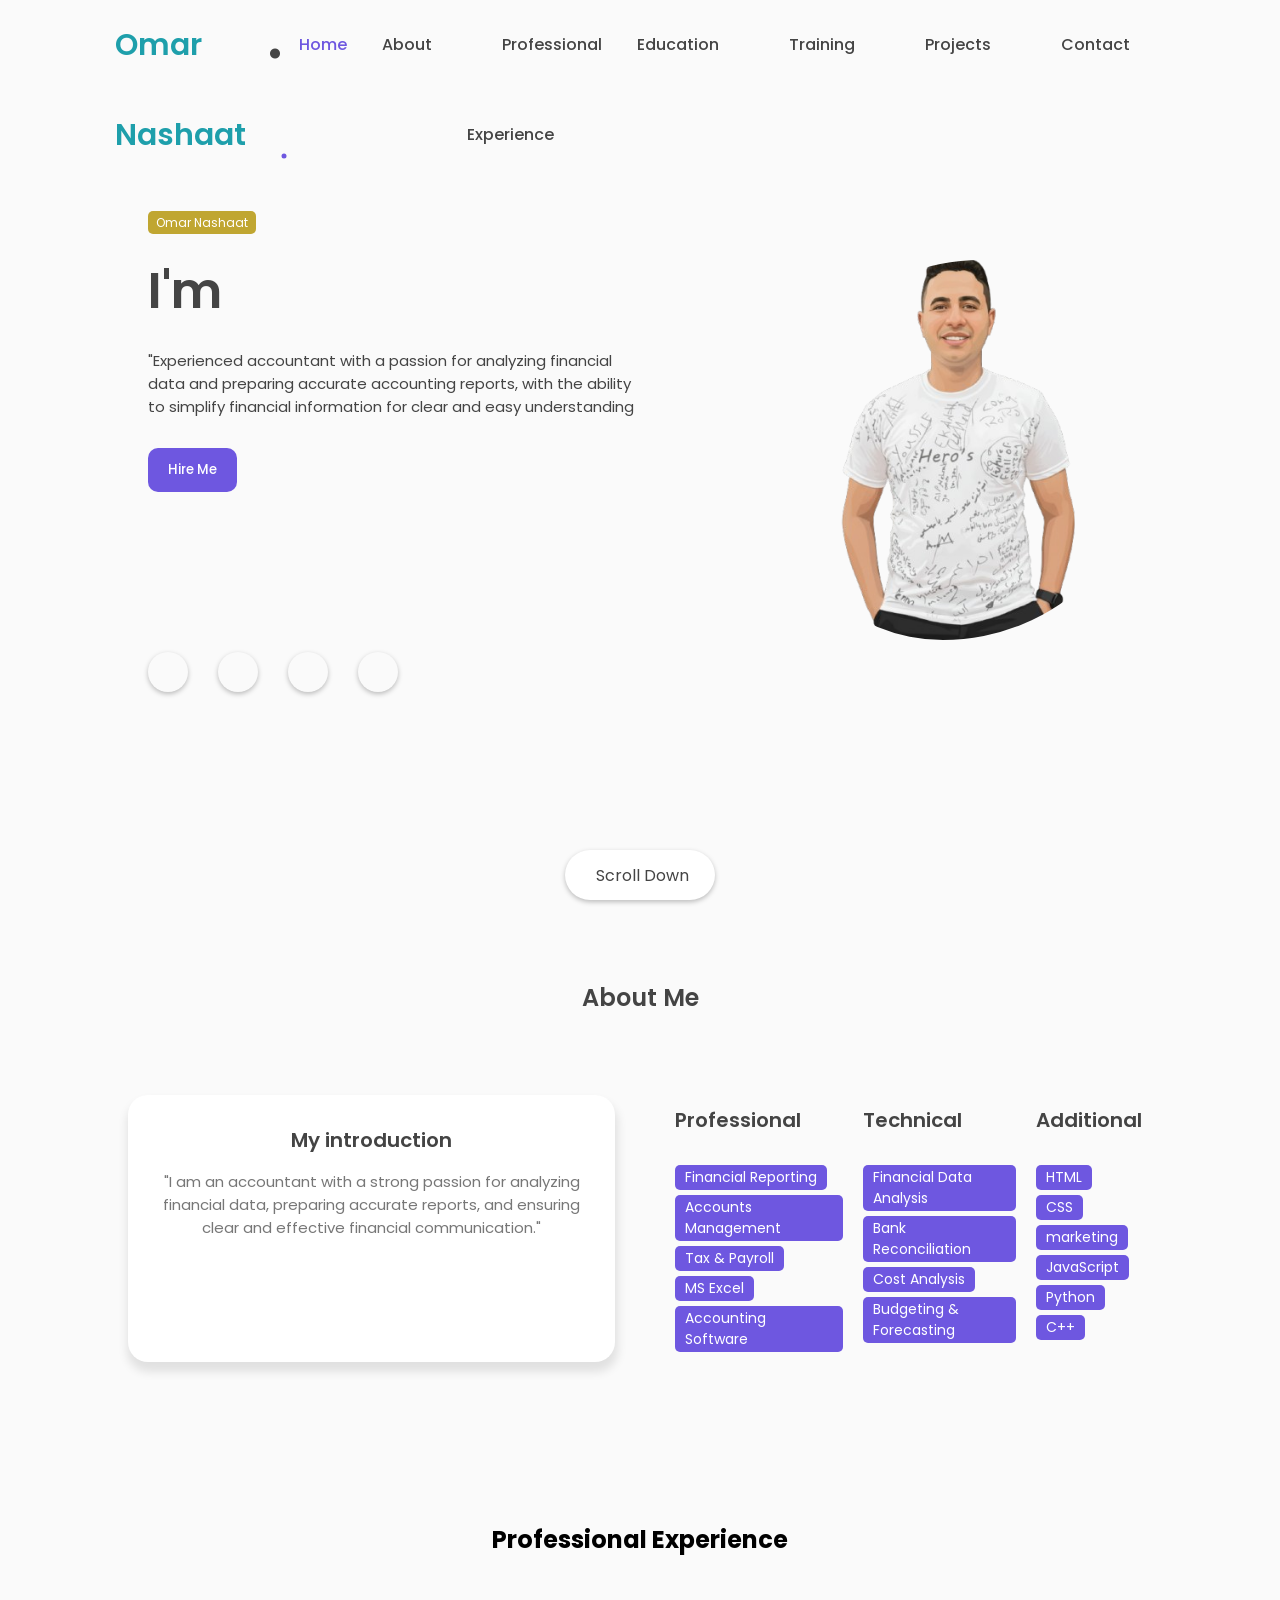
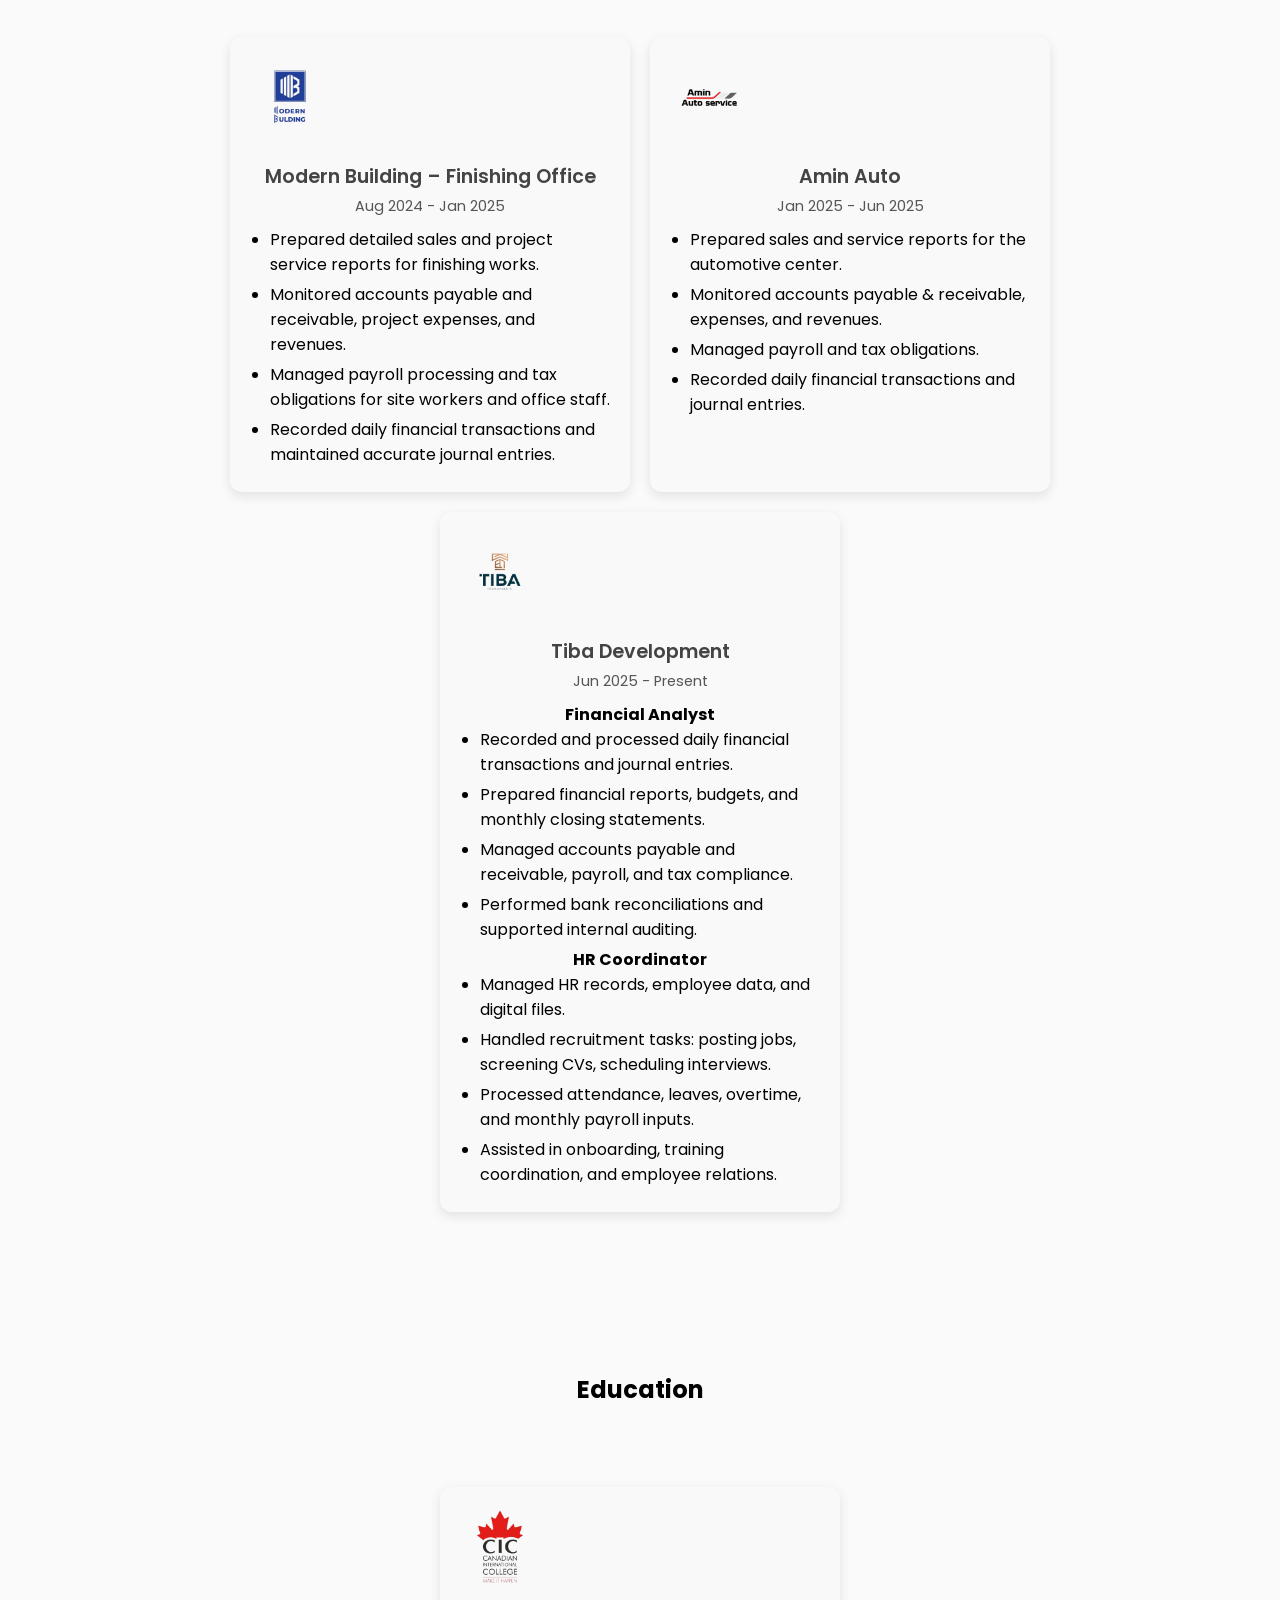
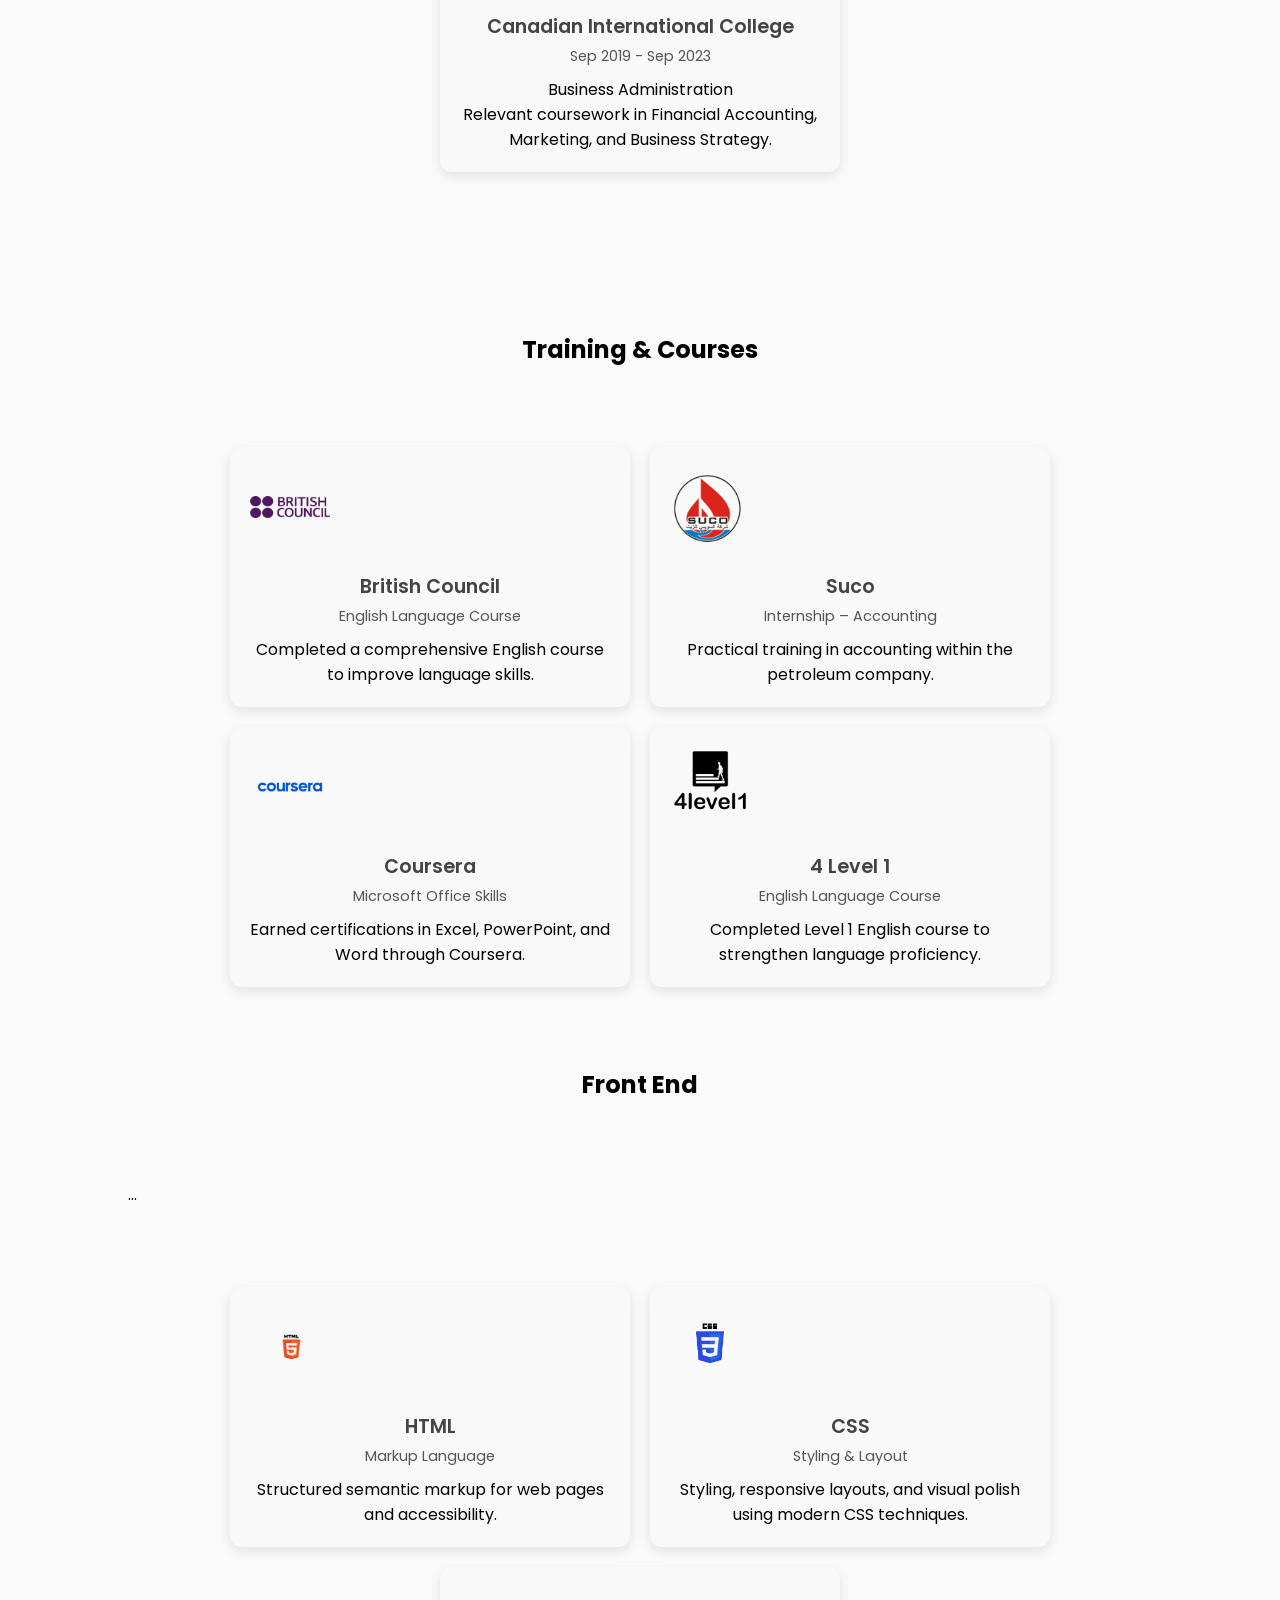
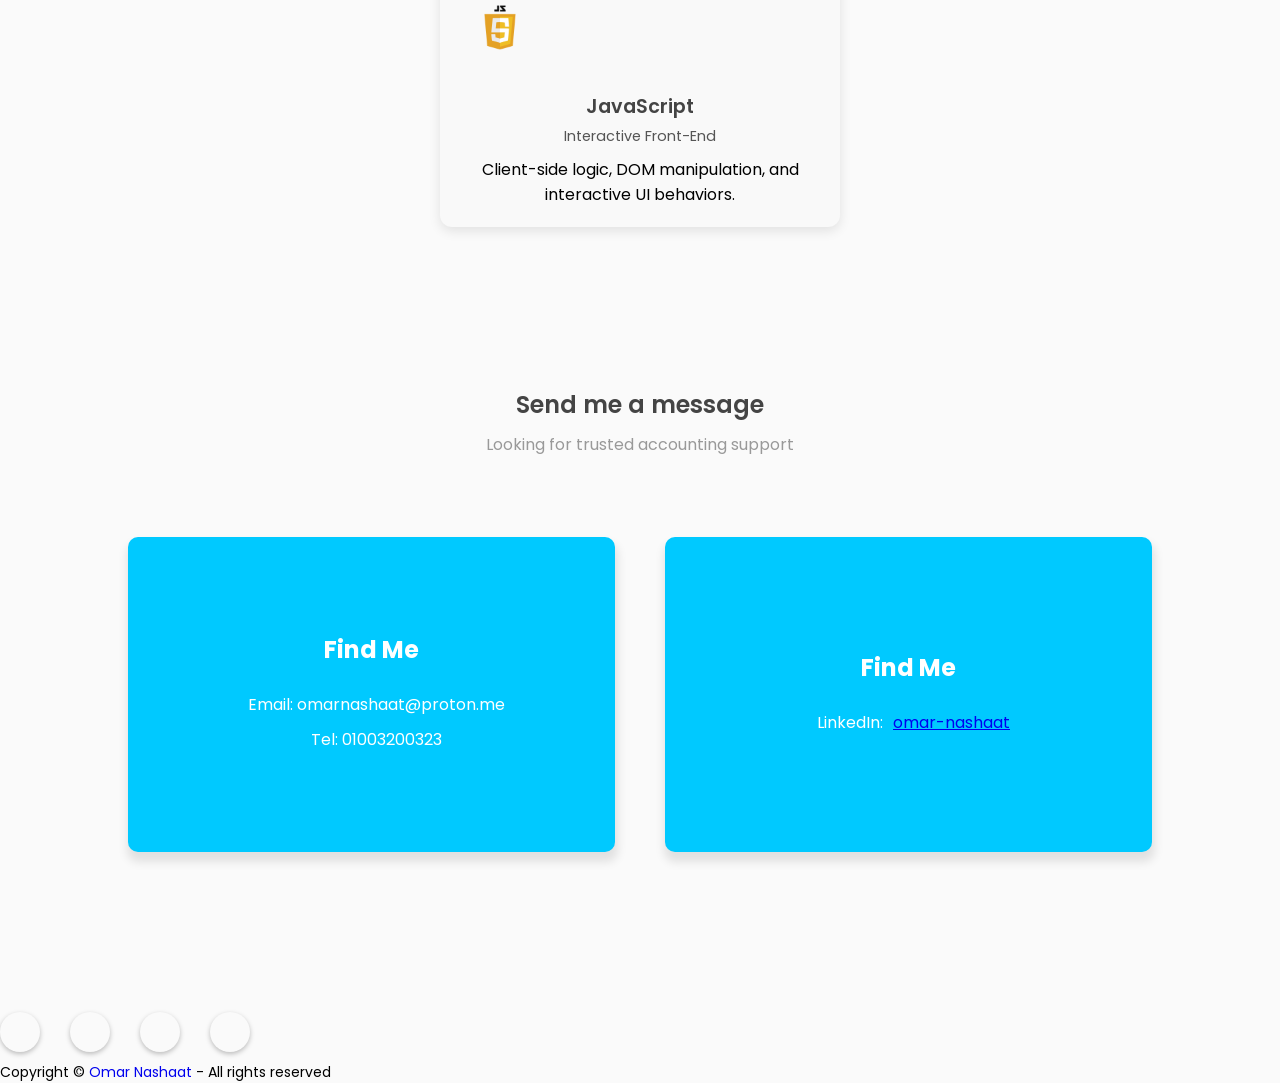
==== index.html @ 72d5698a "Update index.html" ====
<!DOCTYPE html>
<html lang="en">
<head>
    <meta charset="UTF-8">
    <meta name="viewport" content="width=device-width, initial-scale=1.0">

    <!-- --------- UNICONS ---------- -->
    <link rel="stylesheet" href="https://unicons.iconscout.com/release/v4.0.8/css/line.css">

    <!-- --------- CSS ---------- -->
    <link rel="stylesheet" href="assets/css/style.css">

    <!-- --------- FAVICON ---------- -->
    <link rel="shortcut icon" href="assets/images/logo.png"image/x-icon">

    <title>Portfolio | Omar Nashaat</title>
</head>
<body>
   <div class="container">
    <!-- --------------- HEADER --------------- -->
      <nav id="header">
        <div class="nav-logo">
            <p class="nav-name">Omar Nashaat</p>
            <span>.</span>
        </div>
        <div class="nav-menu" id="myNavMenu">
            <ul class="nav_menu_list">
                <li class="nav_list">
                    <a href="#home" class="nav-link active-link">Home</a>
                    <div class="circle"></div>
                </li>
                <li class="nav_list">
                    <a href="#about" class="nav-link">About</a>
                    <div class="circle"></div>
                </li>
              
                </li>
                <li class="nav_list">
    <a href="#experience" class="nav-link">Professional Experience</a>
    <div class="circle"></div>
</li>

                <li class="nav_list">
    <a href="#education" class="nav-link">Education</a>
    <div class="circle"></div>

    <li class="nav_list">
    <a href="#training" class="nav-link">Training</a>
    <div class="circle"></div>
</li>

</li>
  <li class="nav_list">
                   <a href="#projects" class="nav-link">Projects</a>

                </li>
               
 <li class="nav_list">
                    <a href="#contact" class="nav-link">Contact</a>
                    <div class="circle"></div>
            </ul>
        </div>
        <div class="nav-menu-btn">
            <i class="uil uil-bars" onclick="myMenuFunction()"></i>
        </div>
      </nav>


    <!-- -------------- MAIN ---------------- -->
    <main class="wrapper">
       <!-- -------------- FEATURED BOX ---------------- -->
       <section class="featured-box" id="home">
          <div class="featured-text">
            <div class="featured-text-card">
                <span>Omar Nashaat</span>
            </div>
            <div class="featured-name">
                <p>I'm <span class="typedText"></span></p>
            </div>
            <div class="featured-text-info">
                <p>"Experienced accountant with a passion for analyzing financial data and preparing accurate accounting reports, with the ability to simplify financial information for clear and easy understanding
                </p>
            </div>
            <div class="featured-text-btn">
                <button class="btn blue-btn">Hire Me</button>
            </div>
            <div class="social_icons">
            <div class="social_icons">
    <div class="icon">
        <a href="tel:01003200323" target="_blank"><i class="uil uil-phone"></i></a>
    </div>
    <div class="icon">
        <a href="https://www.linkedin.com/in/omar-nashaat-307537346" target="_blank"><i class="uil uil-linkedin-alt"></i></a>
    </div>
   <div class="icon">
        <a href="https://wa.me/201003200323" target="_blank"><i class="uil uil-whatsapp"></i></a>
    </div>
    <div class="icon">
        <a href="mailto:omarnashaat@proton.me" target="_blank"><i class="uil uil-envelope-alt"></i></a>
    </div>
</div>

            </div>
          </div>
          <div class="featured-image">
            <div class="image">
                <img src="assets/images/تصميم_بدون_عنوان-removebg-preview.png" alt="avatar">
            </div>
          </div>
          <div class="scroll-icon-box">
            <a href="#about" class="scroll-btn">
                <i class="uil uil-mouse-alt"></i>
                <p>Scroll Down</p>
            </a>
          </div>

       </section>
       <!-- -------------- ABOUT BOX ---------------- -->
       <section class="section" id="about">
          <div class="top-header">
            <h1>About Me</h1>
          </div>
          <div class="row">
            <div class="col">
                <div class="about-info">
                    <h3>My introduction</h3>
                    <p>"I am an accountant with a strong passion for analyzing financial data, preparing accurate reports, and ensuring clear and effective financial communication."
                    </p>
                </div>
            </div>
            <div class="col">
                <div class="skills-box">
                    <div class="skills-header">
                        <h3>Professional </h3>
                    </div>
                    <div class="skills-list">
                        <span>Financial Reporting</span>
                        <span>Accounts Management</span>
                        <span>Tax & Payroll</span>
                        <span>MS Excel</span>
                        <span>Accounting Software</span>
                
                    </div>
                </div>
                <div class="skills-box">
                    <div class="skills-header">
                        <h3>Technical </h3>
                    </div>
                    <div class="skills-list">
                        <span>Financial Data Analysis</span>
                        <span>Bank Reconciliation</span>
                        <span>Cost Analysis</span>
                        <span>Budgeting & Forecasting</span>
                    </div>
                </div>
                <div class="skills-box">
                    <div class="skills-header">
                        <h3>Additional </h3>
                    </div>
                    <div class="skills-list">
                        <span>HTML</span>
                        <span>CSS</span>
                        <span>marketing</span>
                        <span>JavaScript</span>
                         <span>Python</span>
                        <span>C++</span>
                    </div>
                </div>
            </div>
          </div>
       </section>
      
       <!-- ------------------ Professional Experience ------------------ -->
<section class="section" id="experience">
    <div class="top-header">
        <h2>Professional Experience</h2>
    </div>

    <div class="experience-container">

        <!-- Modern Building – Finishing Office -->
        <div class="card">
            <img src="assets/images/modeen.png" alt="Modern Building Logo" class="company-logo">
            <h3>Modern Building – Finishing Office</h3>
            <span>Aug 2024 - Jan 2025</span>
            <ul>
                <li>Prepared detailed sales and project service reports for finishing works.</li>
                <li>Monitored accounts payable and receivable, project expenses, and revenues.</li>
                <li>Managed payroll processing and tax obligations for site workers and office staff.</li>
                <li>Recorded daily financial transactions and maintained accurate journal entries.</li>
            </ul>
        </div>

        <!-- Amin Auto -->
        <div class="card">
            <img src="assets/images/amin.png" alt="Amin Auto Logo" class="company-logo">
            <h3>Amin Auto</h3>
            <span>Jan 2025 - Jun 2025</span>
            <ul>
                <li>Prepared sales and service reports for the automotive center.</li>
                <li>Monitored accounts payable & receivable, expenses, and revenues.</li>
                <li>Managed payroll and tax obligations.</li>
                <li>Recorded daily financial transactions and journal entries.</li>
            </ul>
        </div>

        <!-- Tiba Development -->
        <div class="card">
            <img src="assets/images/tiba.png" alt="Tiba Development Logo" class="company-logo">
            <h3>Tiba Development</h3>
            <span>Jun 2025 - Present</span>

            <h4>Financial Analyst</h4>
            <ul>
                <li>Recorded and processed daily financial transactions and journal entries.</li>
                <li>Prepared financial reports, budgets, and monthly closing statements.</li>
                <li>Managed accounts payable and receivable, payroll, and tax compliance.</li>
                <li>Performed bank reconciliations and supported internal auditing.</li>
            </ul>

            <h4>HR Coordinator</h4>
            <ul>
                <li>Managed HR records, employee data, and digital files.</li>
                <li>Handled recruitment tasks: posting jobs, screening CVs, scheduling interviews.</li>
                <li>Processed attendance, leaves, overtime, and monthly payroll inputs.</li>
                <li>Assisted in onboarding, training coordination, and employee relations.</li>
            </ul>
        </div>

    </div>
</section>



<!-- ------------------ Education ------------------ -->
<section class="section" id="education">
    <div class="top-header">
        <h2>Education</h2>
    </div>
    <div class="experience-container">

        <!-- Canadian International College -->
        <div class="card">
            <img src="assets/images/cic.png" alt="Canadian International College Logo" class="company-logo">
            <h3>Canadian International College</h3>
            <span>Sep 2019 - Sep 2023</span>
            <p>Business Administration</p>
            <p>Relevant coursework in Financial Accounting, Marketing, and Business Strategy.</p>
        </div>

    </div>
</section>




<!-- ------------------ Training / Courses ------------------ -->
<section class="section" id="training">
    <div class="top-header">
        <h2>Training & Courses</h2>
    </div>
<div class="experience-container">

    <!-- British Council -->
    <div class="card">
        <img src="assets/images/bc.png" alt="British Council Logo" class="company-logo">
        <h3>British Council</h3>
        <span>English Language Course</span>
        <p>Completed a comprehensive English course to improve language skills.</p>
    </div>

    <!-- Suco -->
    <div class="card">
        <img src="assets/images/suco.png" alt="Suco Logo" class="company-logo">
        <h3>Suco</h3>
        <span>Internship – Accounting</span>
        <p>Practical training in accounting within the petroleum company.</p>
    </div>
    <!-- Coursera -->
<div class="card">
    <img src="assets/images/coursera.png" alt="Coursera Logo" class="company-logo">
    <h3>Coursera</h3>
    <span>Microsoft Office Skills</span>
    <p>Earned certifications in Excel, PowerPoint, and Word through Coursera.</p>
</div>


    <!-- 4 Level 1 -->
    <div class="card">
        <img src="assets/images/41.png" alt="4 Level 1 Logo" class="company-logo">
        <h3>4 Level 1</h3>
        <span>English Language Course</span>
        <p>Completed Level 1 English course to strengthen language proficiency.</p>
    </div>

</div>



       <!-- -------------- PROJECT BOX ---------------- -->
<section class="section" id="projects">
    <div class="top-header">
        <h2>Front End</h2>
    </div>
    ...
</section>


    <div class="experience-container">

        <!-- HTML -->
        <div class="card">
            <img src="assets/images/html-removebg-preview.png" alt="HTML Logo" class="company-logo">
            <h3>HTML</h3>
            <span>Markup Language</span>
            <p>Structured semantic markup for web pages and accessibility.</p>
        </div>

        <!-- CSS -->
        <div class="card">
            <img src="assets/images/css-removebg-preview.png" alt="CSS Logo" class="company-logo">
            <h3>CSS</h3>
            <span>Styling & Layout</span>
            <p>Styling, responsive layouts, and visual polish using modern CSS techniques.</p>
        </div>

        <!-- JavaScript -->
        <div class="card">
            <img src="assets/images/JavaScript-Logo.png" alt="JavaScript Logo" class="company-logo">
            <h3>JavaScript</h3>
            <span>Interactive Front-End</span>
            <p>Client-side logic, DOM manipulation, and interactive UI behaviors.</p>
        </div>
    </div>
</section>

 



       <!-- -------------- CONTACT BOX ---------------- -->

       <section class="section" id="contact">
          <div class="top-header">
            <h1>Send me a message</h1>
            <span>Looking for trusted accounting support</span>
          </div>
          <div class="row">
             <div class="col">
                <div class="contact-info">
                    <h2>Find Me <i class="uil uil-corner-right-down"></i></h2>
                    <p><i class="uil uil-envelope"></i> Email: omarnashaat@proton.me </p>
                    <p><i class="uil uil-phone"></i> Tel: 01003200323</p>
                </div>
             </div>
              <div class="col">
                <div class="contact-info">
                    <h2>Find Me <i class="uil uil-corner-right-down"></i></h2>
                 <p><i class="uil uil-linkedin"></i> LinkedIn: 
  <a href="https://www.linkedin.com/in/omar-nashaat-307537346" target="_blank">
    omar-nashaat
  </a>
</p>
                </div>
                
                </div>
             </div>
          </div>
       </section>

    </main>


   
        </div>
    
        <div class="social_icons">
    <div class="icon">
        <a href="tel:01003200323" target="_blank"><i class="uil uil-phone"></i></a>
    </div>
    <div class="icon">
        <a href="https://wa.me/201003200323" target="_blank"><i class="uil uil-whatsapp"></i></a>
    </div>
    <div class="icon">
        <a href="mailto:omarnashaat@proton.me" target="_blank"><i class="uil uil-envelope-alt"></i></a>
    </div>
     <div class="icon">
        <a href="https://www.linkedin.com/in/omar-nashaat-307537346" target="_blank"><i class="uil uil-linkedin-alt"></i></a>
    </div>
</div>

        <div class="bottom-footer">
            <p>Copyright &copy; <a href="#home" style="text-decoration: none;">Omar Nashaat</a> - All rights reserved</p>
        </div>
    </footer>

    </div>

</body>
</html>
---- assets/css/style.css ----
/* ----- POPPINS FONT Link ----- */
@import url('https://fonts.googleapis.com/css2?family=Poppins:wght@400;500;600;700&display=swap');

/* ----- VARIABLES ----- */
:root{
    --body-color: rgb(250, 250, 250);
    --color-white: rgb(255, 255, 255);

    --text-color-second: rgb(68, 68, 68);
    --text-color-third: rgb(30, 159, 171);

    --first-color: rgb(110, 87, 224);
    --first-color-hover: rgb(40, 91, 212);

    --second-color: rgb(0, 201, 255);
    --third-color: rgb(192, 166, 49);
    --first-shadow-color: rgba(0, 0, 0, 0.1);

}

/* ----- BASE ----- */
*{
    margin: 0;
    padding: 0;
    box-sizing: border-box;
    font-family: 'Poppins', sans-serif;
}

/* ----- SMOOTH SCROLL ----- */
html{
    scroll-behavior: smooth;
}

/* ----- CHANGE THE SCROLL BAR DESIGN ----- */
::-webkit-scrollbar{
    width: 10px;
    border-radius: 25px;
}
::-webkit-scrollbar-track{
    background: #f1f1f1;
}
::-webkit-scrollbar-thumb{
    background: #ccc;
    border-radius: 30px;
}
::-webkit-scrollbar-thumb:hover{
    background: #bbb;
}


/* ---##-- REUSABLE CSS --##--- */

/* ----- GLOBAL BUTTON DESIGN ----- */
.btn{
    font-weight: 500;
    padding: 12px 20px;
    background: #efefef;
    border: none;
    border-radius: 10px;
    cursor: pointer;
    transition: .4s;
}
.btn>i{
    margin-left: 10px;
}
.btn:hover{
    background: var(--second-color);
    color: var(--color-white);
}

/* ----- GLOBAL ICONS DESIGN ----- */
i{
    font-size: 16px;
}

/* ------- BASE -------- */
body{
    background: var(--body-color);
}
.container{
    width: 100%;
    position: relative;
}

/* ----- NAVIGATION BAR ----- */
nav{
    position: fixed;
    display: flex;
    justify-content: space-between;
    width: 100%;
    height: 90px;
    line-height: 90px;
    background: var(--body-color);
    padding-inline: 9vw;
    transition: .3s;
    z-index: 100;
}
.nav-logo{
   position: relative;
}
.nav-name{
    font-size: 30px;
    font-weight: 600;
    color: var(--text-color-third);
}
.nav-logo span{
    position: absolute;
    top: -15px;
    right: -20px;
    font-size: 5em;
    color: var(--text-color-second);
}
.nav-menu, .nav_menu_list{
    display: flex;
}
.nav-menu .nav_list{
    list-style: none;
    position: relative;
}
.nav-link{
    text-decoration: none;
    color: var(--text-color-second);
    font-weight: 500;
    padding-inline: 15px;
    margin-inline: 20px;
}
.nav-menu-btn{
    display: none;
}
.nav-menu-btn i{
    font-size: 28px;
    cursor: pointer;
}
.active-link{
    position: relative;
    color: var(--first-color);
    transition: .3;
}
.active-link::after{
    content: '';
    position: absolute;
    left: 50%;
    bottom: -15px;
    transform: translate(-50%, -50%);
    width: 5px;
    height: 5px;
    background: var(--first-color);
    border-radius: 50%;
}


/* ----- WRAPPER DESIGN ----- */
.wrapper{
    padding-inline: 10vw;
}

/* ----- FEATURED BOX ----- */
.featured-box{
    position: relative;
    display: flex;
    height: 100vh;
    min-height: 700px;
}

/* ----- FEATURED TEXT BOX ----- */
.featured-text{
    position: relative;
    display: flex;
    justify-content: center;
    align-content: center;
    min-height: 80vh;
    flex-direction: column;
    width: 50%;
    padding-left: 20px;
}
.featured-text-card span{
    background: var(--third-color);
    color: var(--color-white);
    padding: 3px 8px;
    font-size: 12px;
    border-radius: 5px;
}
.featured-name{
    font-size: 50px;
    font-weight: 600;
    color: var(--text-color-second);
    margin-block: 20px;
}
.typedText{
    text-transform: capitalize;
    color: var(--text-color-third);
}
.featured-text-info{
    font-size: 15px;
    margin-bottom: 30px;
    color: var(--text-color-second);
}
.featured-text-btn{
    display: flex;
    gap: 20px;
}
.featured-text-btn>.blue-btn{
    background: var(--first-color);
    color: var(--color-white);
}
.featured-text-btn>.blue-btn:hover{
    background: var(--first-color-hover);
}
.social_icons{
    display: flex;
    margin-top: 5em;
    gap: 30px;
}
.icon{
    display: flex;
    justify-content: center;
    align-items: center;
    width: 40px;
    height: 40px;
    border-radius: 50%;
    box-shadow: 0px 2px 5px 0px rgba(0, 0, 0, 0.25);
    cursor: pointer;
}
.icon:hover{
    color: var(--first-color);
}

/* ----- FEATURED IMAGE BOX ----- */
.featured-image{
    display: flex;
    justify-content: right;
    align-content: center;
    min-height: 80vh;
    width: 50%;
}
.image{
    margin: auto 0;
    width: 380px;
    height: 380px;
    border-radius: 55% 45% 55% 45%;
    overflow: hidden;
    animation: imgFloat 7s ease-in-out infinite;
}
.image img{
    width: 380px;
    height: 380px;
    object-fit: cover;
}
@keyframes imgFloat {
    50%{
        transform: translateY(10px);
        border-radius: 45% 55% 45% 55%;
    }
}
.scroll-btn{
   position: absolute;
   bottom: 0;
   left: 50%;
   translate: -50%;
   display: flex;
   justify-content: center;
   align-items: center;
   width: 150px;
   height: 50px;
   gap: 5px;
   text-decoration: none;
   color: var(--text-color-second);
   background: var(--color-white);
   border-radius: 30px;
   box-shadow: 0 2px 5px 0 rgba(0, 0, 0, 0.25);
}
.scroll-btn i{
    font-size: 20px;
}

/* ----- MAIN BOX ----- */
.section{
    padding-block: 5em;
}
.row{
    display: flex;
    justify-content: space-between;
    width: 100%;
    gap: 50px;
}
.col{
    display: flex;
    width: 50%;
}

/* -- ## --- RESUABLE CSS -- ## -- */
.top-header{
    text-align: center;
    margin-bottom: 5em;
}
.top-header h1{
    font-weight: 600;
    color: var(--text-color-second);
    margin-bottom: 10px;
}
.top-header span{
    color: #999;
}
h3{
    font-size: 20px;
    font-weight: 600;
    color: var(--text-color-second);
    margin-bottom: 15px;
}

/* ----- ABOUT INFO ----- */
.about-info{
    position: relative;
    display: flex;
    align-items: center;
    flex-direction: column;
    padding-block: 30px 70px;
    padding-inline: 20px;
    width: 100%;
    background: var(--color-white);
    box-shadow: 1px 8px 10px 2px var(--first-shadow-color);
    border-radius: 20px;
}
.about-info p{
    text-align: center;
    font-size: 15px;
    color: #777;
}
.about-btn button{
    position: absolute;
    right: 20px;
    bottom: 20px;
    background: var(--first-color);
    color: var(--color-white);
    border-radius: 30px;
}
.about-btn button:hover{
    background: var(--first-color-hover);
}

/* ----- ABOUT / SKILLS BOX ----- */
.skills-box{
    margin: 10px;
}
.skills-header{
    margin-bottom: 30px;
}
.skills-list{
    display: flex;
    flex-wrap: wrap;
    gap: 5px;
}
.skills-list span{
    font-size: 14px;
    background: var(--first-color);
    color: var(--color-white);
    padding: 2px 10px;
    border-radius: 5px;
}

/* ----- PROJECTS BOX ----- */
.project-container{
    display: flex;
    width: 100%;
    justify-content: space-between;
    gap: 20px;
    flex-wrap: wrap;
}
.project-box{
    position: relative;
    display: flex;
    justify-content: center;
    align-items: center;
    flex-direction: column;
    width: 30%;
    height: 250px;
    background: var(--color-white);
    border-radius: 20px;
    box-shadow: 1px 8px 10px 2px var(--first-shadow-color);
    overflow: hidden;
}
.project-box>i{
    font-size: 50px;
    color: #00B5E7;
    margin-bottom: 25px;
}
.project-box label{
    font-size: 15px;
    color: #777;
}
.project-box::after, .contact-info::after{
    content: "";
    position: absolute;
    bottom: -100%;
    background: var(--second-color);
    width: 100%;
    height: 100%;
    transition: .4s;
    z-index: 1;
}
.project-box:hover.project-box::after,
.contact-info:hover.contact-info::after{
    bottom: 0;
}
.project-box:hover.project-box i,
.project-box:hover.project-box>h3,
.project-box:hover.project-box>label{
    color: var(--color-white);
    z-index: 2;
}

/* ----- CONTACT BOX ----- */
.contact-info{
    position: relative;
    display: flex;
    flex-direction: column;
    justify-content: center;
    align-items: center;
    padding: 20px 30px;
    width: 100%;
    height: 315px;
    background: var(--second-color);
    border-radius: 10px;
    box-shadow: 1px 8px 10px 2px var(--first-shadow-color);
    overflow: hidden;
}
.contact-info>h2{
    color: var(--color-white);
    margin-bottom: 20px;
}
.contact-info>p{
    display: flex;
    align-items: center;
    gap: 10px;
    color: var(--color-white);
    margin-block: 5px;
}
.contact-info p>i{
    font-size: 18px;
}
.contact-info::after{
    background: var(--color-white);
}
.contact-info:hover.contact-info h2,
.contact-info:hover.contact-info p,
.contact-info:hover.contact-info i{
    color: #777;
    z-index: 2;
}

/* ----- CONTACT FORM ----- */
.form-control{
    display: flex;
    flex-direction: column;
    gap: 10px;
    width: 100%;
}
.form-inputs{
    display: flex;
    gap: 10px;
    width: 100%;
}
.input-field{
    width: 50%;
    height: 55px;
    background: transparent;
    border: 2px solid #AAA;
    border-radius: 10px;
    padding-inline: 20px;
    outline: none;
}
textarea{
    width: 100%;
    height: 250px;
    background: transparent;
    border: 2px solid #AAA;
    border-radius: 10px;
    padding: 15px 20px;
    outline: none;
    resize: none;
}
.form-button>.btn{
    display: flex;
    align-items: center;
    justify-content: center;
    background: var(--second-color);
    color: var(--color-white);
}
.form-button>.btn:hover{
    background: #00B5E7;
}
.form-button i{
    font-size: 18px;
    rotate: -45deg;
}

/* ----- FOOTER BOX ----- */
footer{
    display: flex;
    justify-content: center;
    align-items: center;
    flex-direction: column;
    row-gap: 30px;
    background: #F8F8F8;
    padding-block: 40px 60px;
}
.top-footer p{
    font-size: 25px;
    font-weight: 600;
}
.middle-footer .footer-menu{
    display: flex;
}
.footer_menu_list{
    list-style: none;
}
.footer_menu_list a{
    text-decoration: none;
    color: var(--text-color-second);
    font-weight: 500;
    margin-inline: 20px;
}
.footer-social-icons{
    display: flex;
    gap: 30px;   
}
.bottom-footer{
    font-size: 14px;
    margin-top: 10px;
}


/* ----- MEDIA QUERY == 1024px / RESPONSIVE ----- */
@media only screen and (max-width: 1024px){
    .featured-text{
        padding: 0;
    }
    .image, .image img{
        width: 320px;
        height: 320px;
    }
}

/* ----- MEDIA QUERY == 900px / RESPONSIVE ----- */
@media only screen and (max-width: 900px) {
    .nav-button{
        display: none;
    }
    .nav-menu.responsive{
        left: 0;
    }
    .nav-menu{
        position: fixed;
        top: 80px;
        left: -100%;
        flex-direction: column;
        justify-content: center;
        align-items: center;
        background: rgba(255, 255, 255, 0.7);
        backdrop-filter: blur(20px);
        width: 100%;
        min-height: 450px;
        height: 90vh;
        transition: .3s;
    }
    .nav_menu_list{
        flex-direction: column;
    }
    .nav-menu-btn{
        display: flex;
        align-items: center;
        justify-content: center;
    }
    .featured-box{
        flex-direction: column;
        justify-content: center;
        height: 100vh;
    }
    .featured-text{
        width: 100%;
        order: 2;
        justify-content: center;
        align-content: flex-start;
        min-height: 60vh;
    }
    .social_icons{
        margin-top: 2em;
    }
    .featured-image{
        order: 1;
        justify-content: center;
        min-height: 150px;
        width: 100%;
        margin-top: 65px;
    }
    .image, .image img{
        width: 150px;
        height: 150px;
    }
    .row{
        display: flex;
        flex-direction: column;
        justify-content: center;
        gap: 50px;
    }
    .col{
        display: flex;
        justify-content: center;
        width: 100%;
    }
    .about-info, .contact-info{
        width: 100%;
    }
    .project-container{
        justify-content: center;
    }
    .project-box{
        width: 80%;
    }

}

/* ----- MEDIA QUERY == 540px / RESPONSIVE ----- */

@media only screen and (max-width: 540px){
    .featured-name{
        font-size: 40px;
    }
    .project-box{
        width: 100%;
    }
    .form-inputs{
        flex-direction: column;
    }
    .input-field{
        width: 100%;
    }
}

/* ----- expenses----- */
.experience-container {
    display: flex;
    flex-wrap: wrap;
    gap: 20px;
    justify-content: center;
    align-items: stretch; /* يجعل البطاقات بنفس الطول */
}

.card {
    background: #f9f9f9;
    border-radius: 12px;
    box-shadow: 0 4px 12px rgba(0,0,0,0.1);
    padding: 20px;
    flex: 1 1 45%; /* يسمح بالتمدد والانكماش مع الحفاظ على 45% عرض تقريبًا */
    max-width: 400px; /* الحد الأقصى للعرض */
    transition: transform 0.3s, box-shadow 0.3s;
    text-align: center;
    display: flex;
    flex-direction: column;
    justify-content: space-between;
}

.card:hover {
    transform: translateY(-5px);
    box-shadow: 0 8px 20px rgba(0,0,0,0.2);
}

.company-logo {
    width: 80px;
    height: 80px;
    object-fit: contain;
    margin-bottom: 15px;
}

.card h3 {
    margin: 10px 0 5px;
    font-size: 1.2em;
}

.card span {
    font-size: 0.9em;
    color: #555;
    display: block;
    margin-bottom: 10px;
}

.card ul {
    text-align: left;
    padding-left: 20px;
    margin: 0;
    flex-grow: 1; /* يجعل قائمة المهام تتمدد لتملأ الفراغ */
}

.card ul li {
    margin-bottom: 5px;
}

/* Responsive for small screens */
@media (max-width: 768px) {
    .card {
        flex: 1 1 100%; /* بطاقات بعرض كامل على الشاشات الصغيرة */
        max-width: 100%;
    }
}


/* Responsive for small screens */
@media (max-width: 600px) {
    .card {
        width: 100%;
    }
}
.card {
    background: #f9f9f9;
    border-radius: 12px;
    box-shadow: 0 4px 12px rgba(0,0,0,0.1);
    padding: 20px;
    width: calc(50% - 20px);
    transition: transform 0.3s, box-shadow 0.3s, background-color 0.3s;
    text-align: center;
}

/* Hover effect */
.card:hover {
    transform: translateY(-5px);
    box-shadow: 0 8px 20px rgba(0,0,0,0.2);
    background-color: #e0f7fa; /* اللون الجديد عند المرور بالماوس */
}

/* ----- expenses----- */
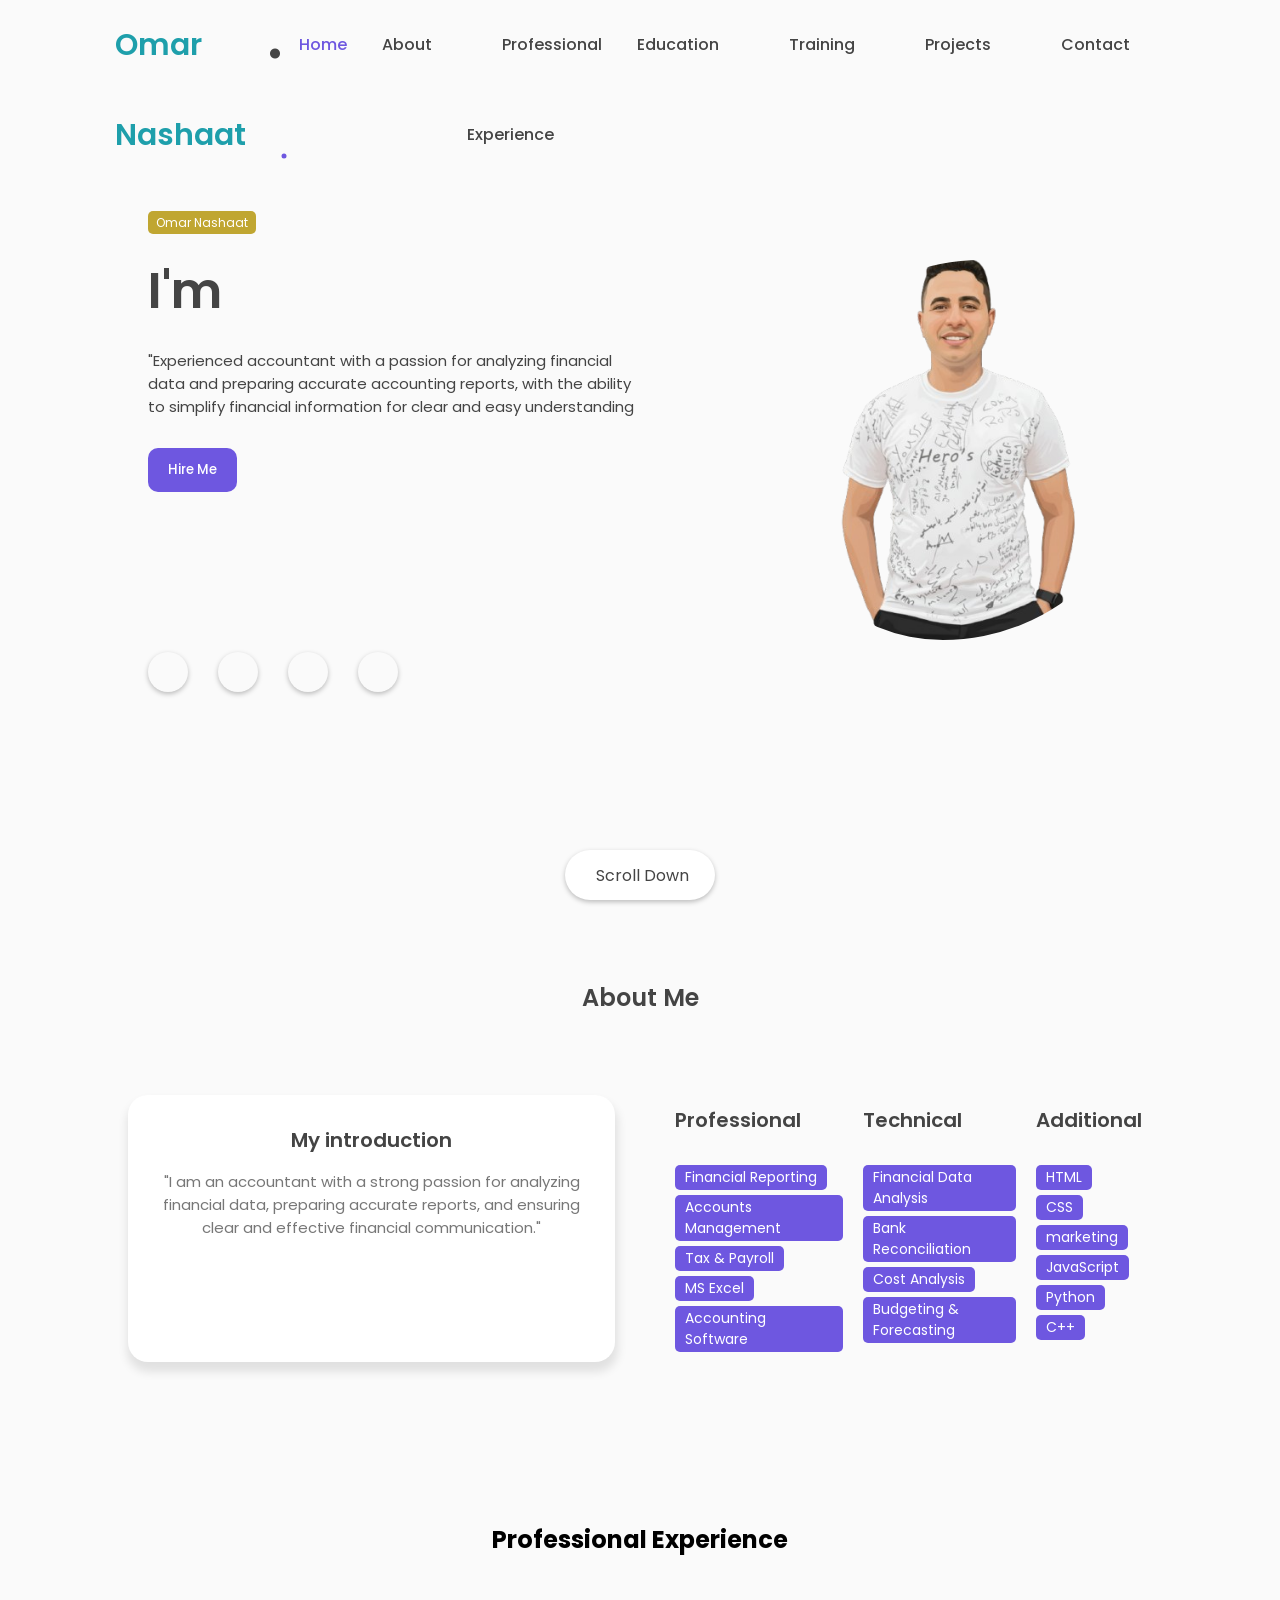
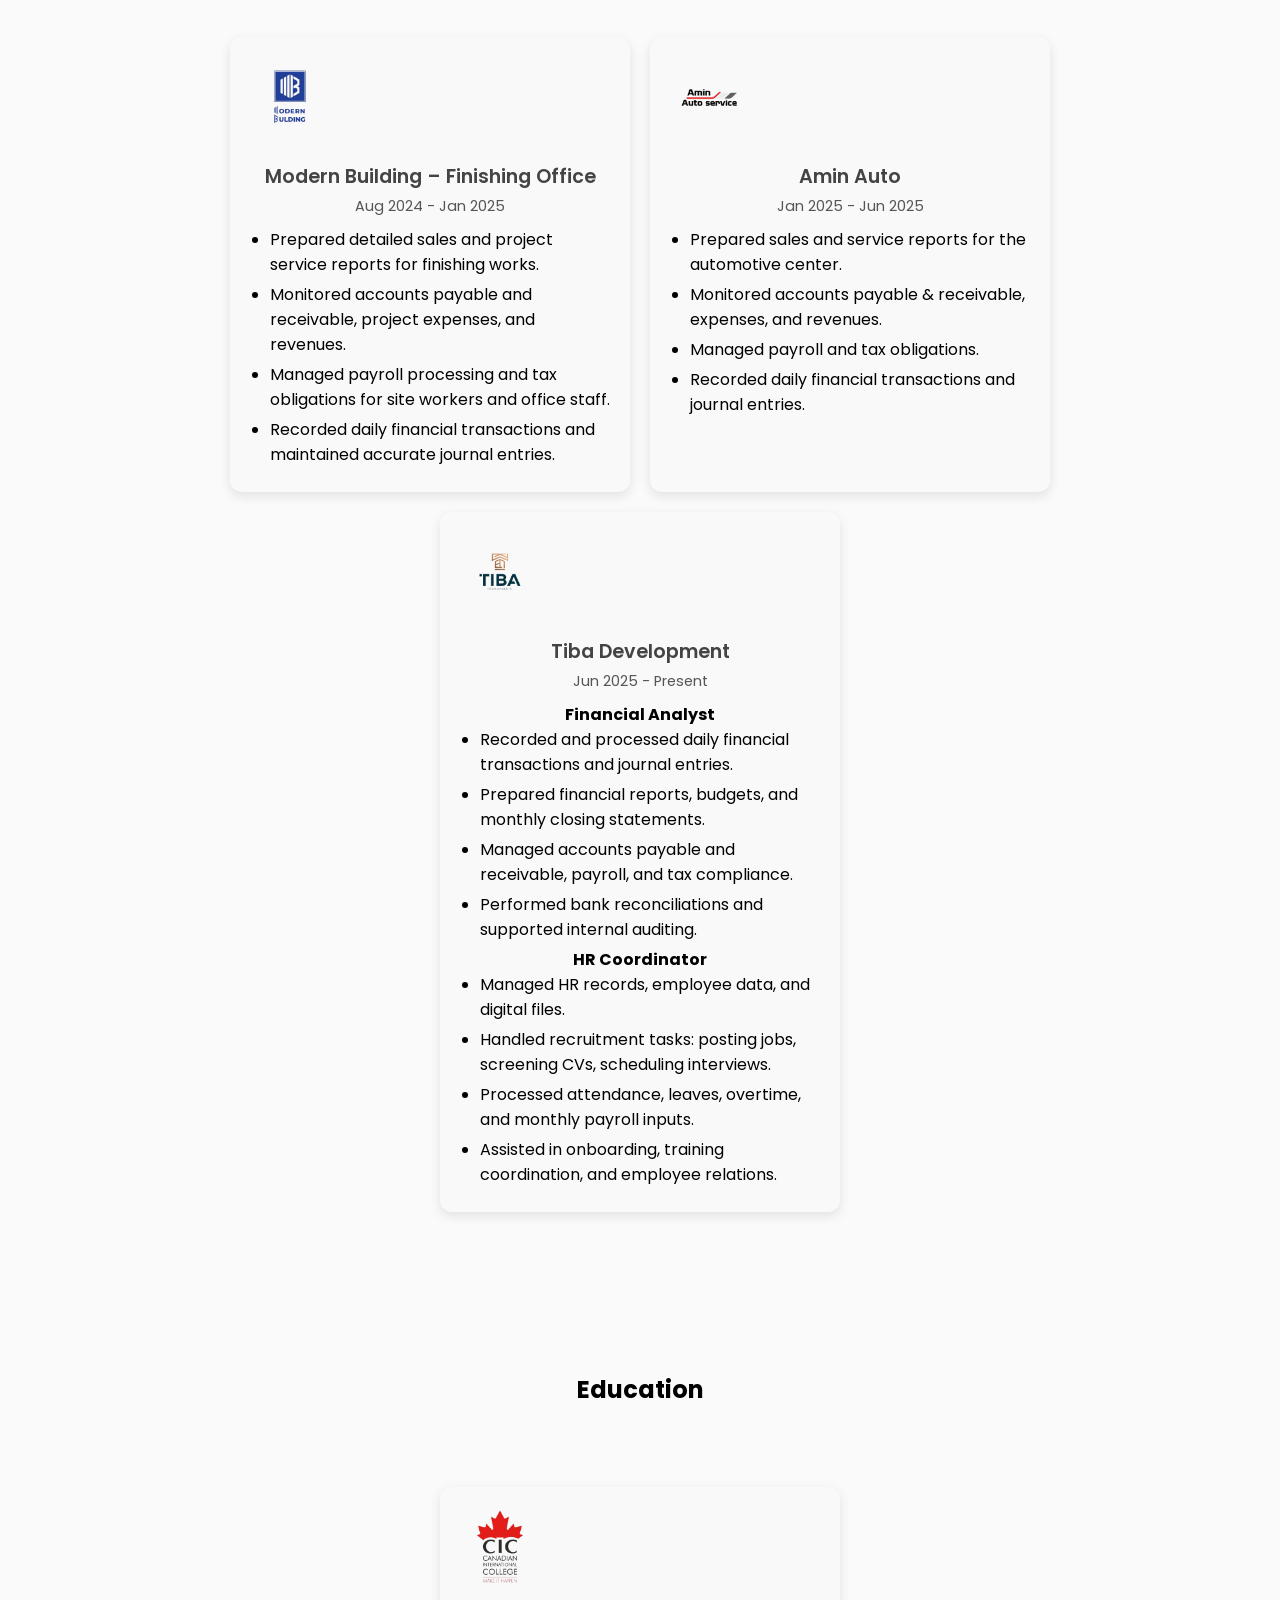
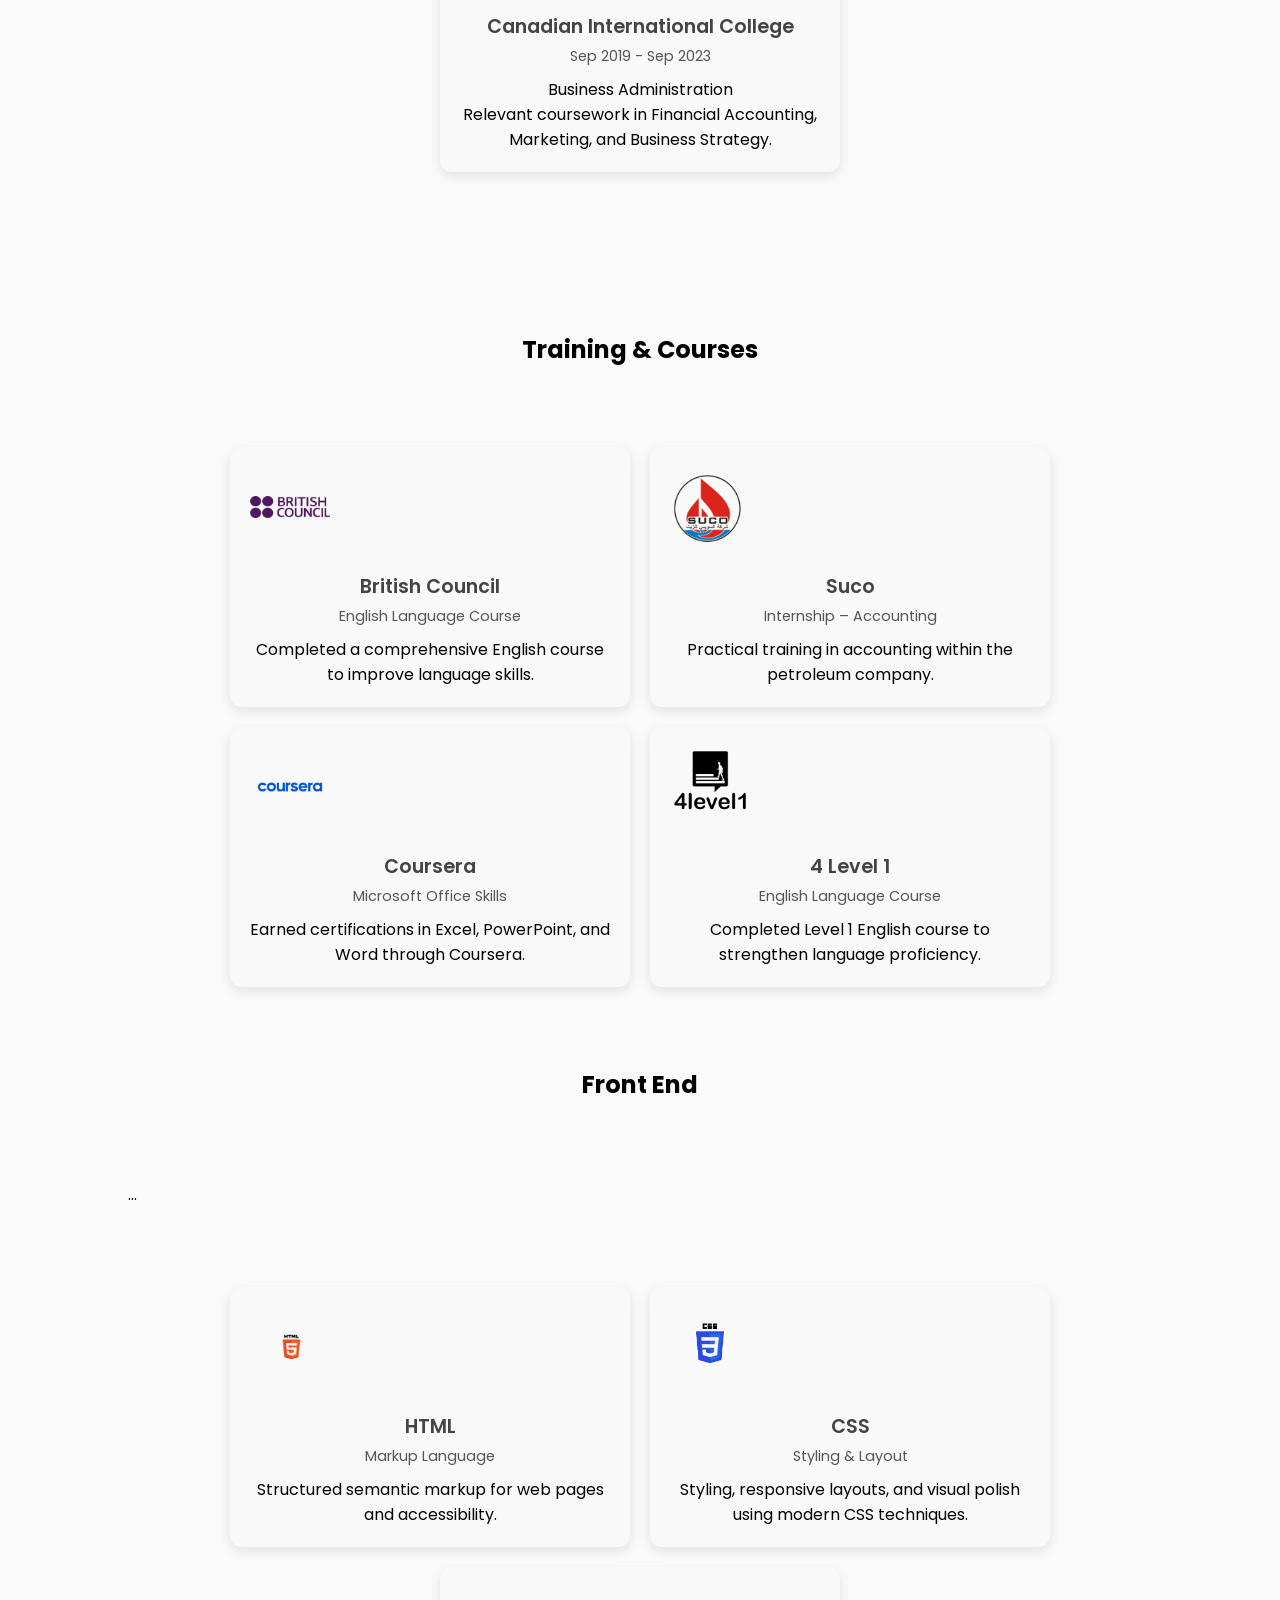
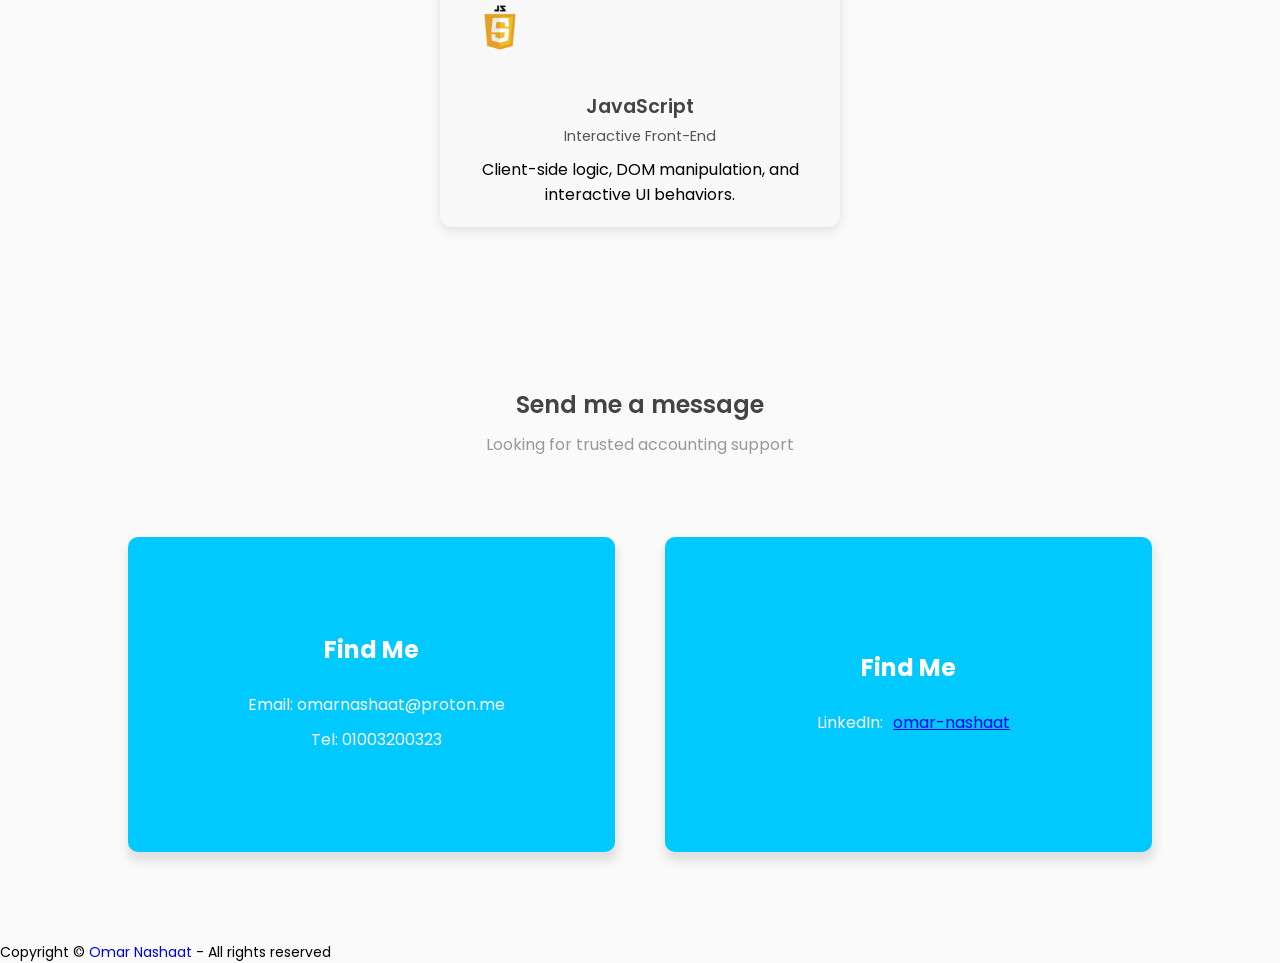
==== commit 7da80e97: "Update index.html" ====
--- a/index.html
+++ b/index.html
@@ -372,22 +372,7 @@
 
 
    
-        </div>
-    
-        <div class="social_icons">
-    <div class="icon">
-        <a href="tel:01003200323" target="_blank"><i class="uil uil-phone"></i></a>
-    </div>
-    <div class="icon">
-        <a href="https://wa.me/201003200323" target="_blank"><i class="uil uil-whatsapp"></i></a>
-    </div>
-    <div class="icon">
-        <a href="mailto:omarnashaat@proton.me" target="_blank"><i class="uil uil-envelope-alt"></i></a>
-    </div>
-     <div class="icon">
-        <a href="https://www.linkedin.com/in/omar-nashaat-307537346" target="_blank"><i class="uil uil-linkedin-alt"></i></a>
-    </div>
-</div>
+   
 
         <div class="bottom-footer">
             <p>Copyright &copy; <a href="#home" style="text-decoration: none;">Omar Nashaat</a> - All rights reserved</p>
@@ -405,3 +390,4 @@
 
 
 
+
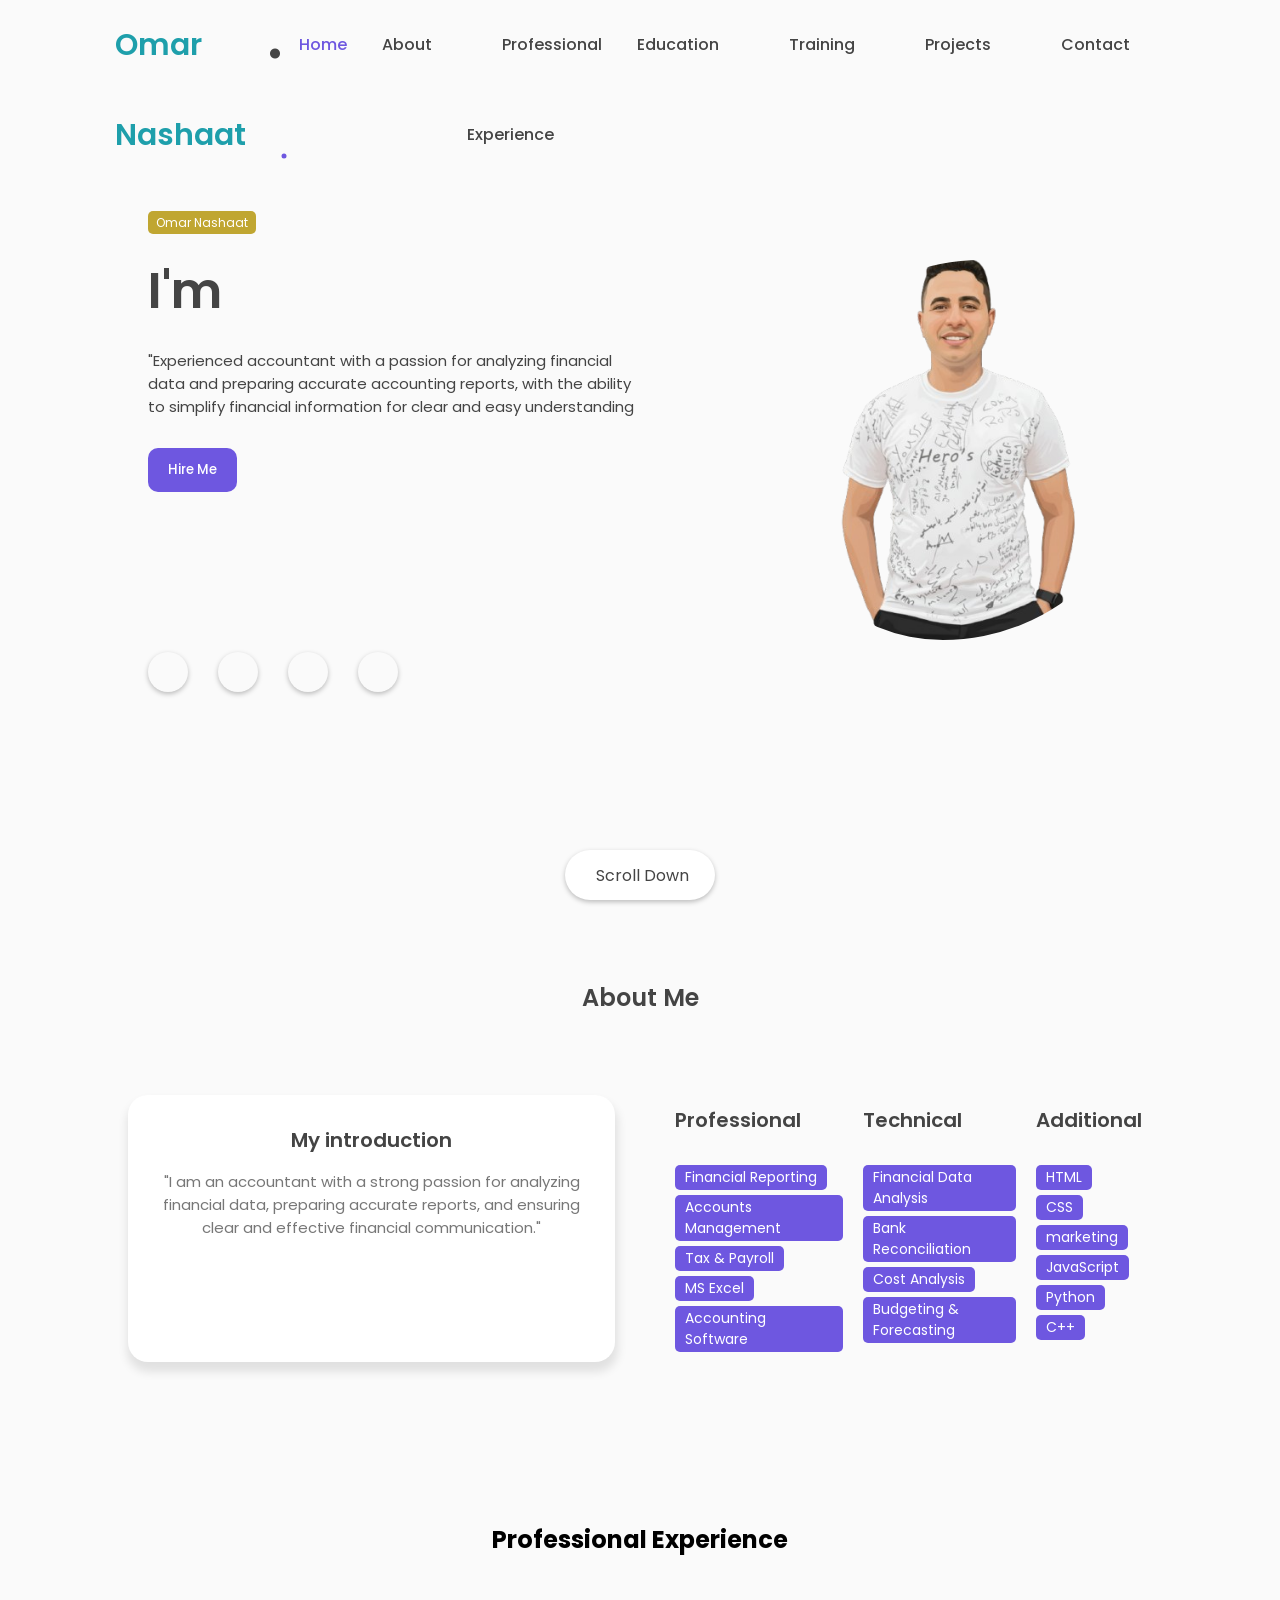
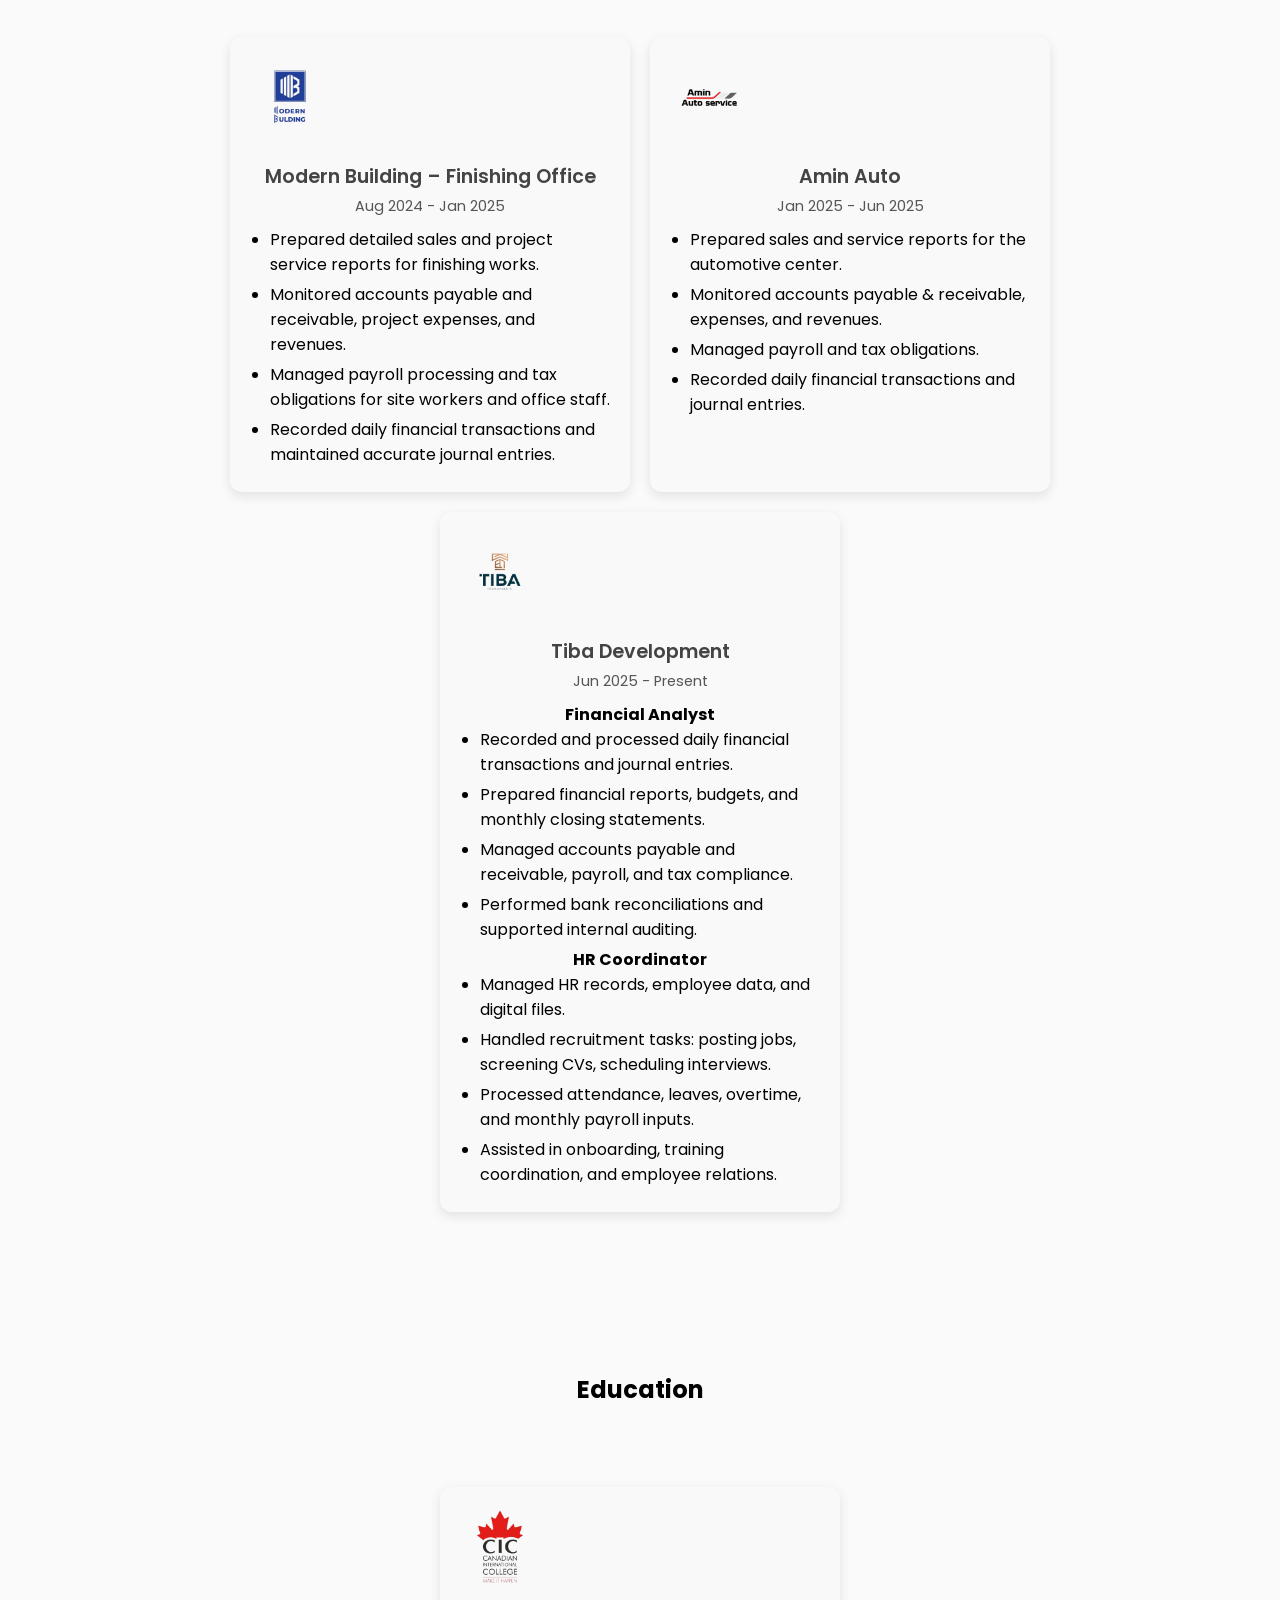
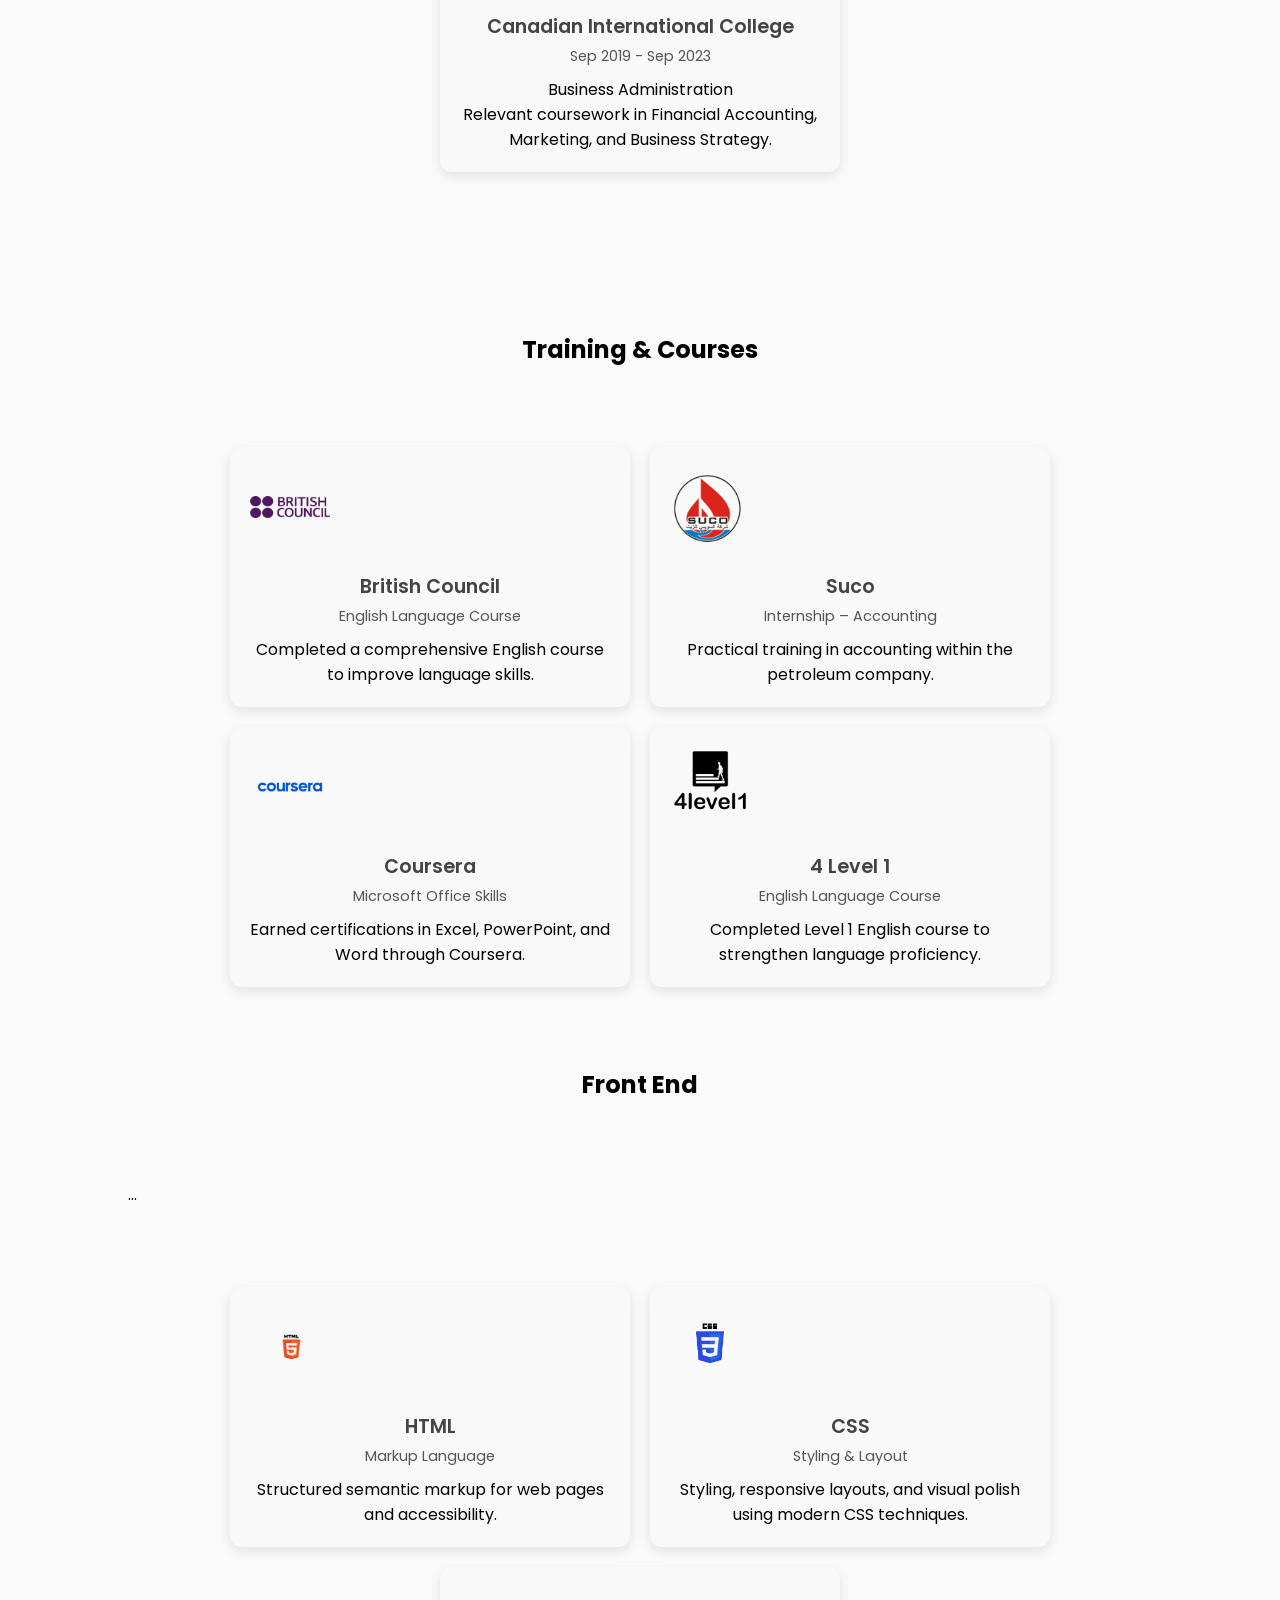
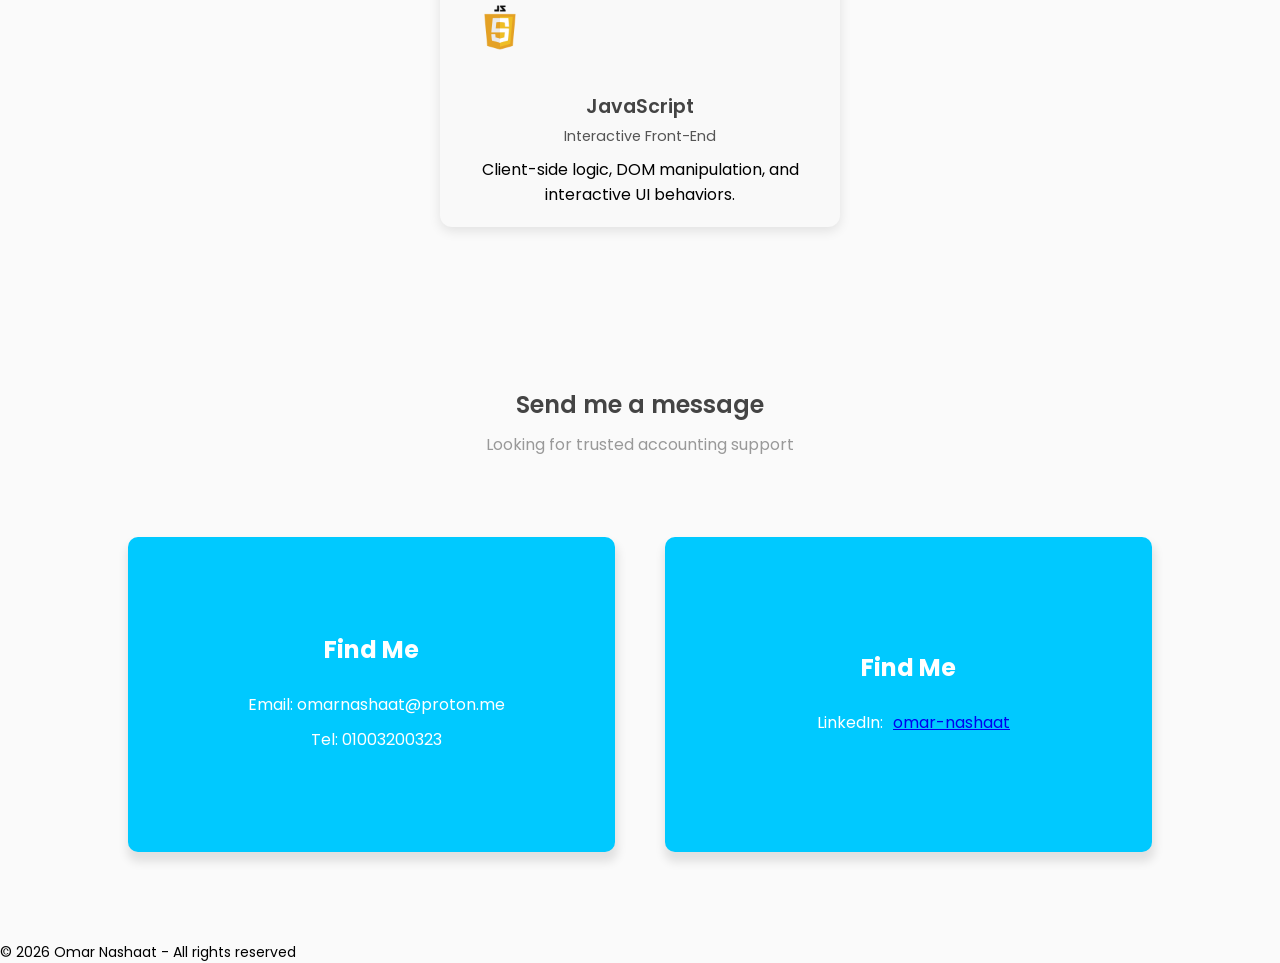
==== commit 21391f30: "Update index.html" ====
--- a/index.html
+++ b/index.html
@@ -371,12 +371,22 @@
     </main>
 
 
+   <div class="bottom-footer">
+    <p>
+        © <span id="year"></span> 
+        <a href="#home" style="text-decoration: none; color: inherit;">Omar Nashaat</a> 
+        - All rights reserved
+    </p>
+</div>
+
+<script>
+    // Dynamic year
+    document.getElementById("year").textContent = new Date().getFullYear();
+</script>
+
    
-   
-
-        <div class="bottom-footer">
-            <p>Copyright &copy; <a href="#home" style="text-decoration: none;">Omar Nashaat</a> - All rights reserved</p>
-        </div>
+
+       
     </footer>
 
     </div>
@@ -391,3 +401,4 @@
 
 
 
+
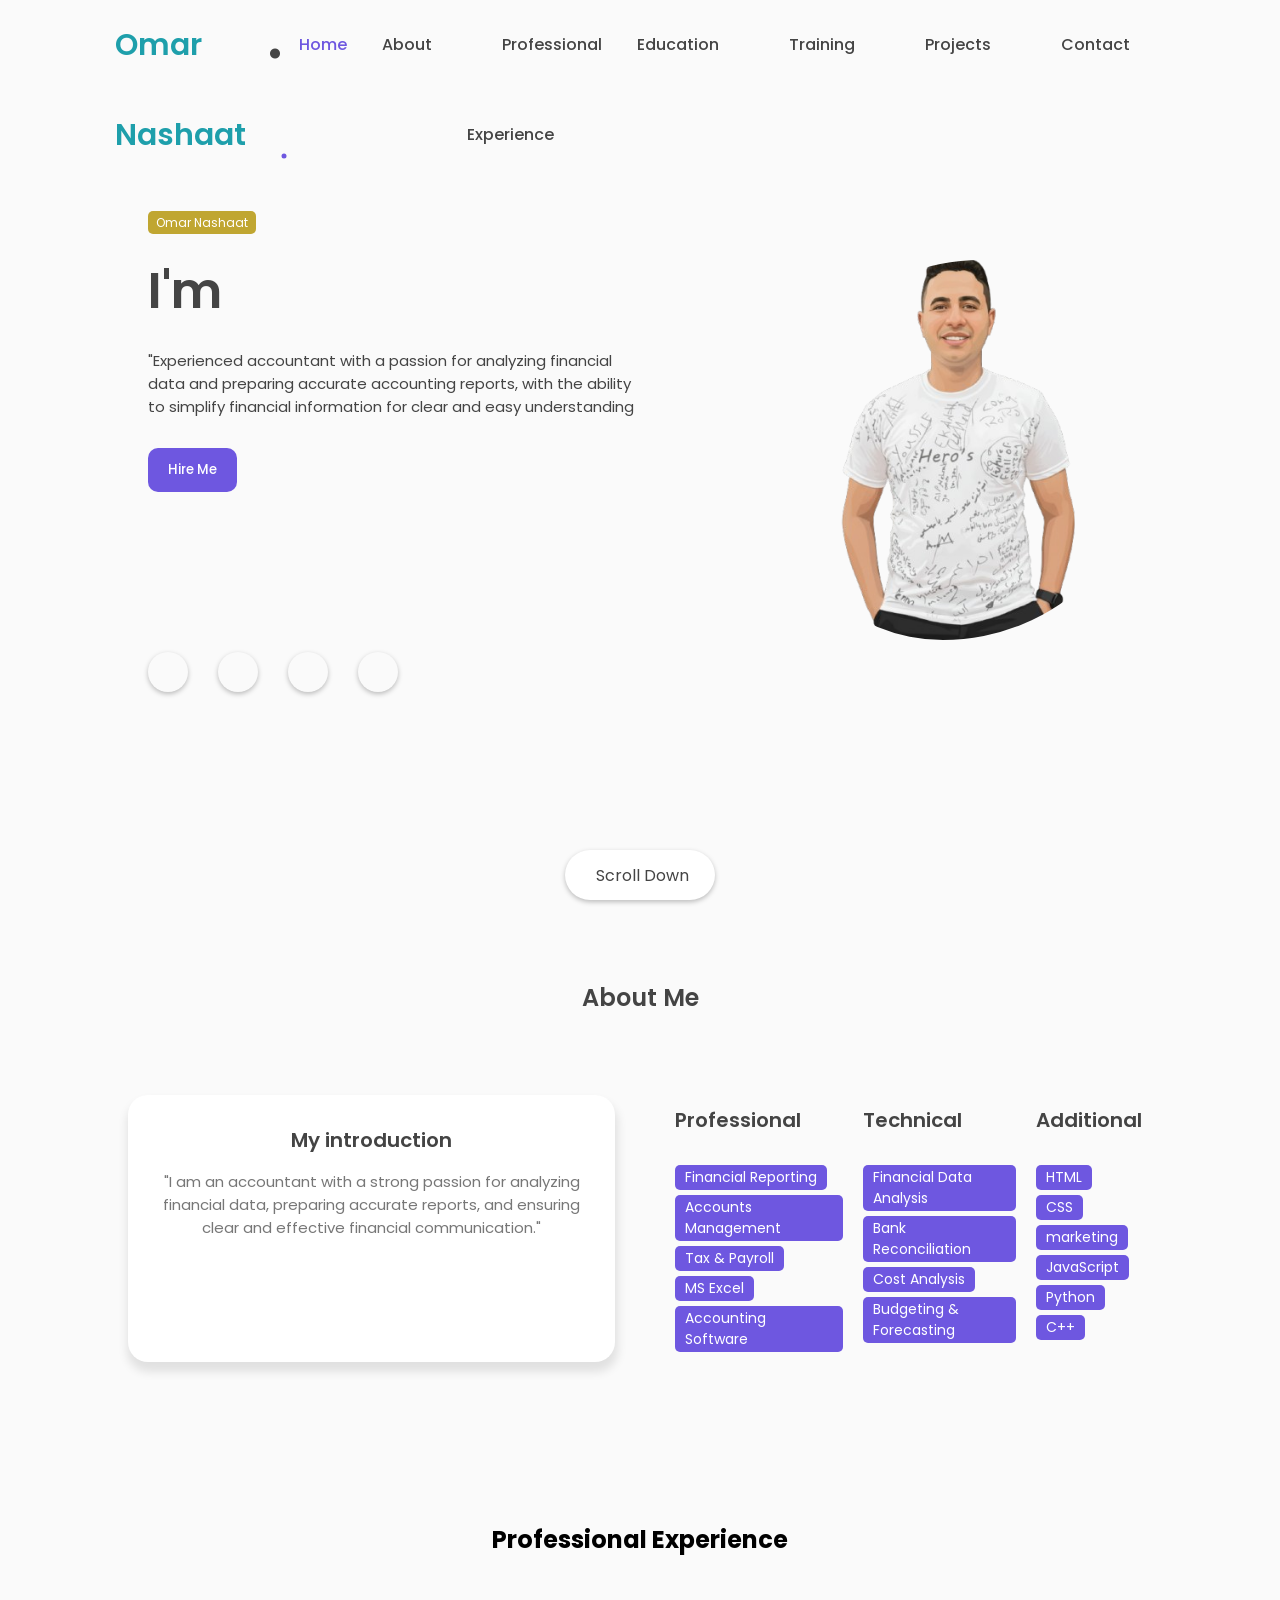
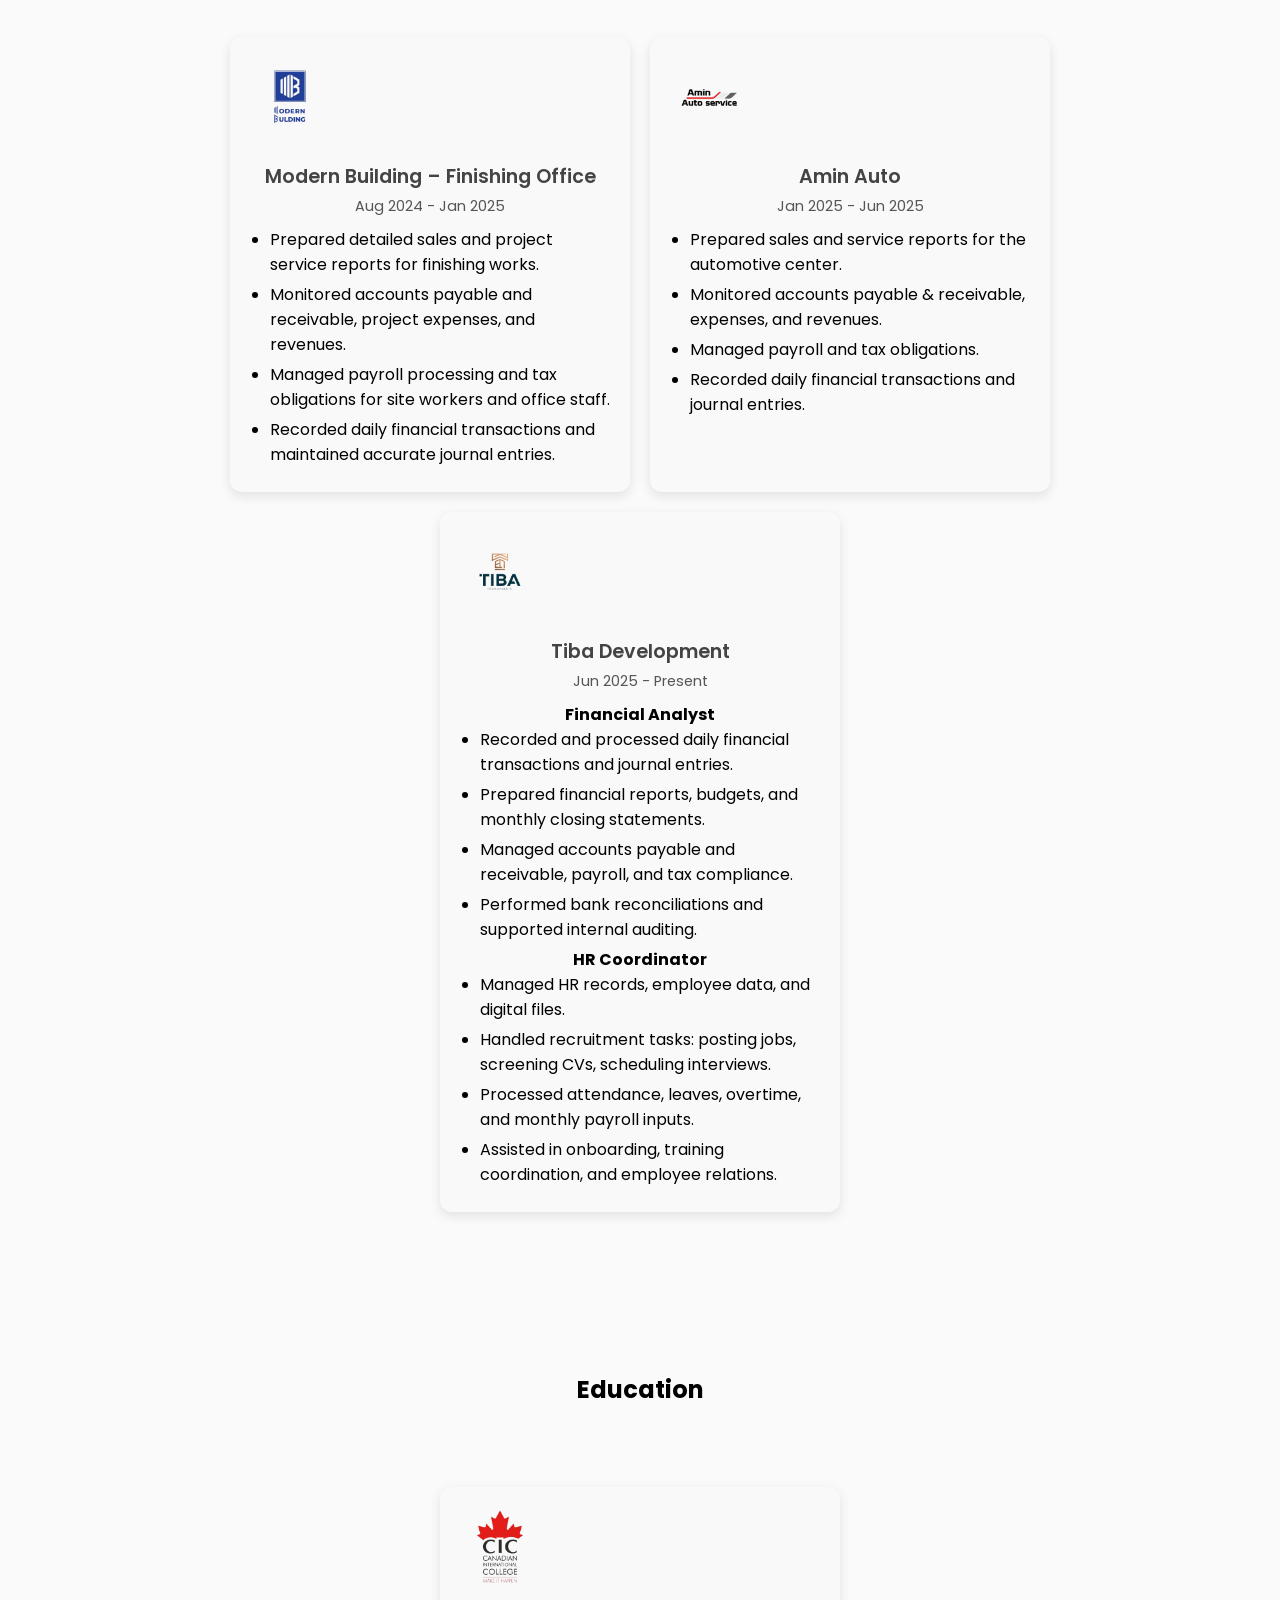
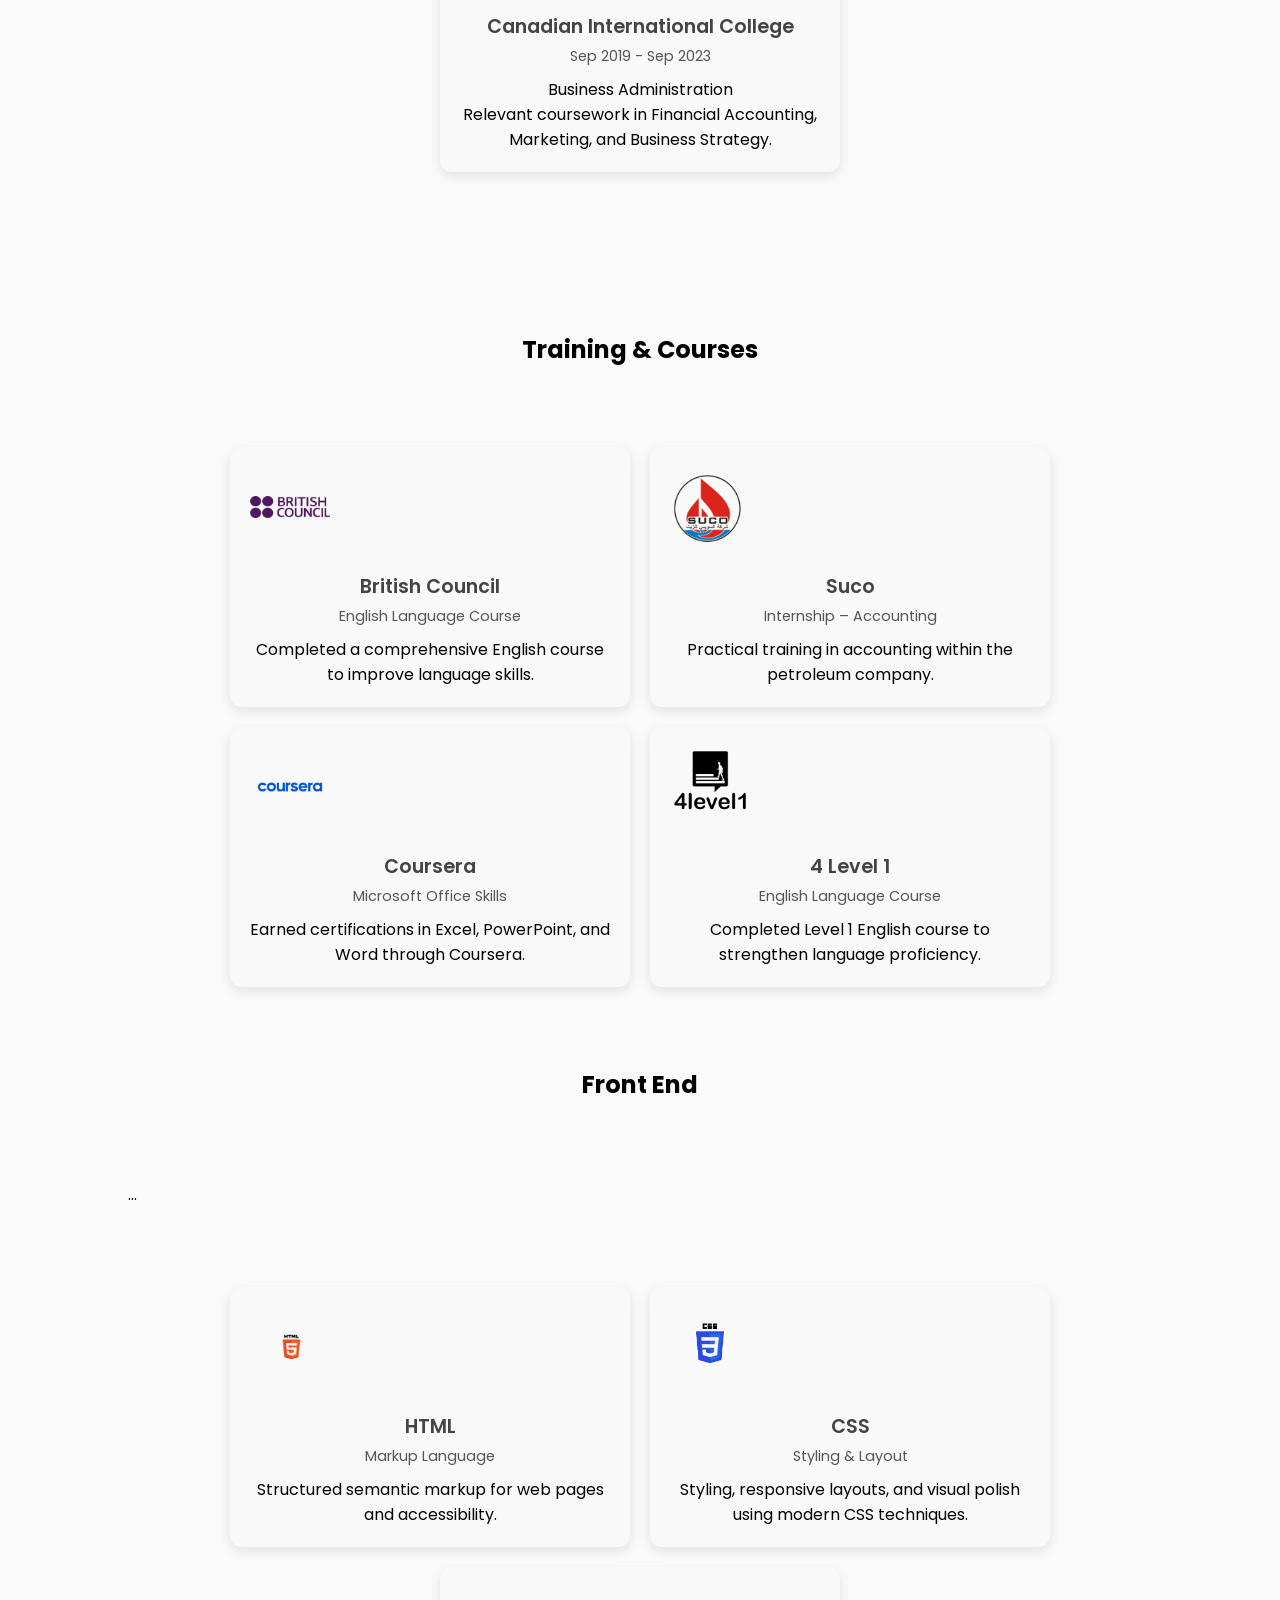
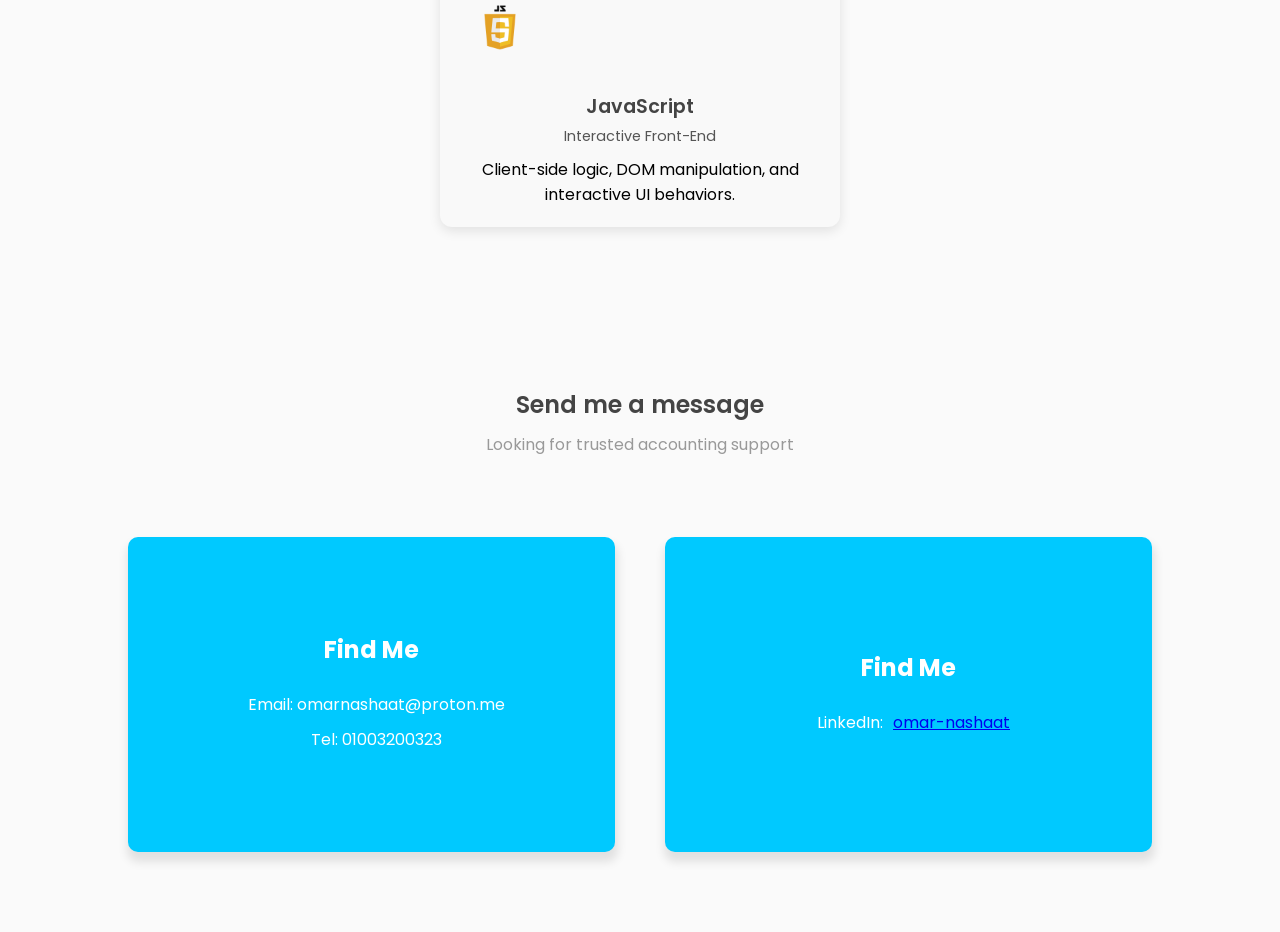
==== commit cae1571b: "Update index.html" ====
--- a/index.html
+++ b/index.html
@@ -371,12 +371,7 @@
     </main>
 
 
-   <div class="bottom-footer">
-    <p>
-        © <span id="year"></span> 
-        <a href="#home" style="text-decoration: none; color: inherit;">Omar Nashaat</a> 
-        - All rights reserved
-    </p>
+ 
 </div>
 
 <script>
@@ -384,11 +379,7 @@
     document.getElementById("year").textContent = new Date().getFullYear();
 </script>
 
-   
-
-       
     </footer>
-
     </div>
 
 </body>
@@ -402,3 +393,5 @@
 
 
 
+
+
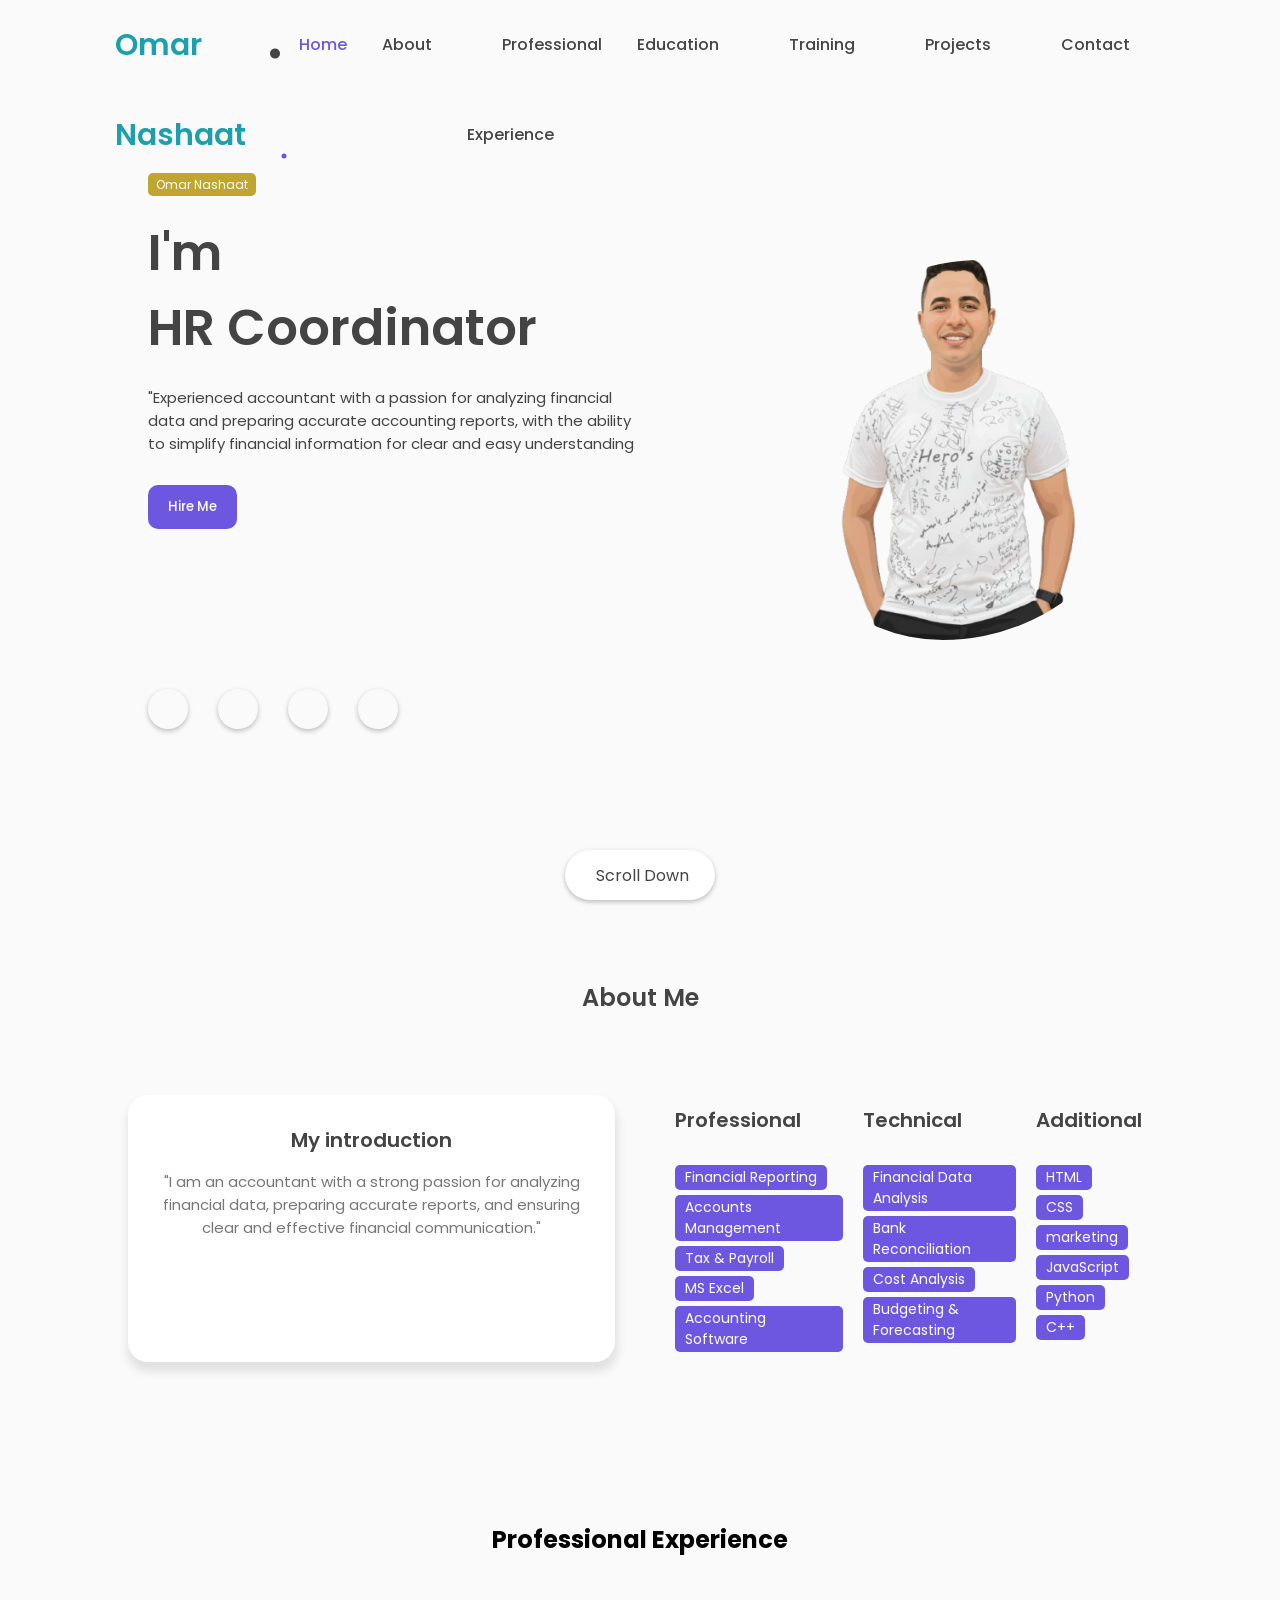
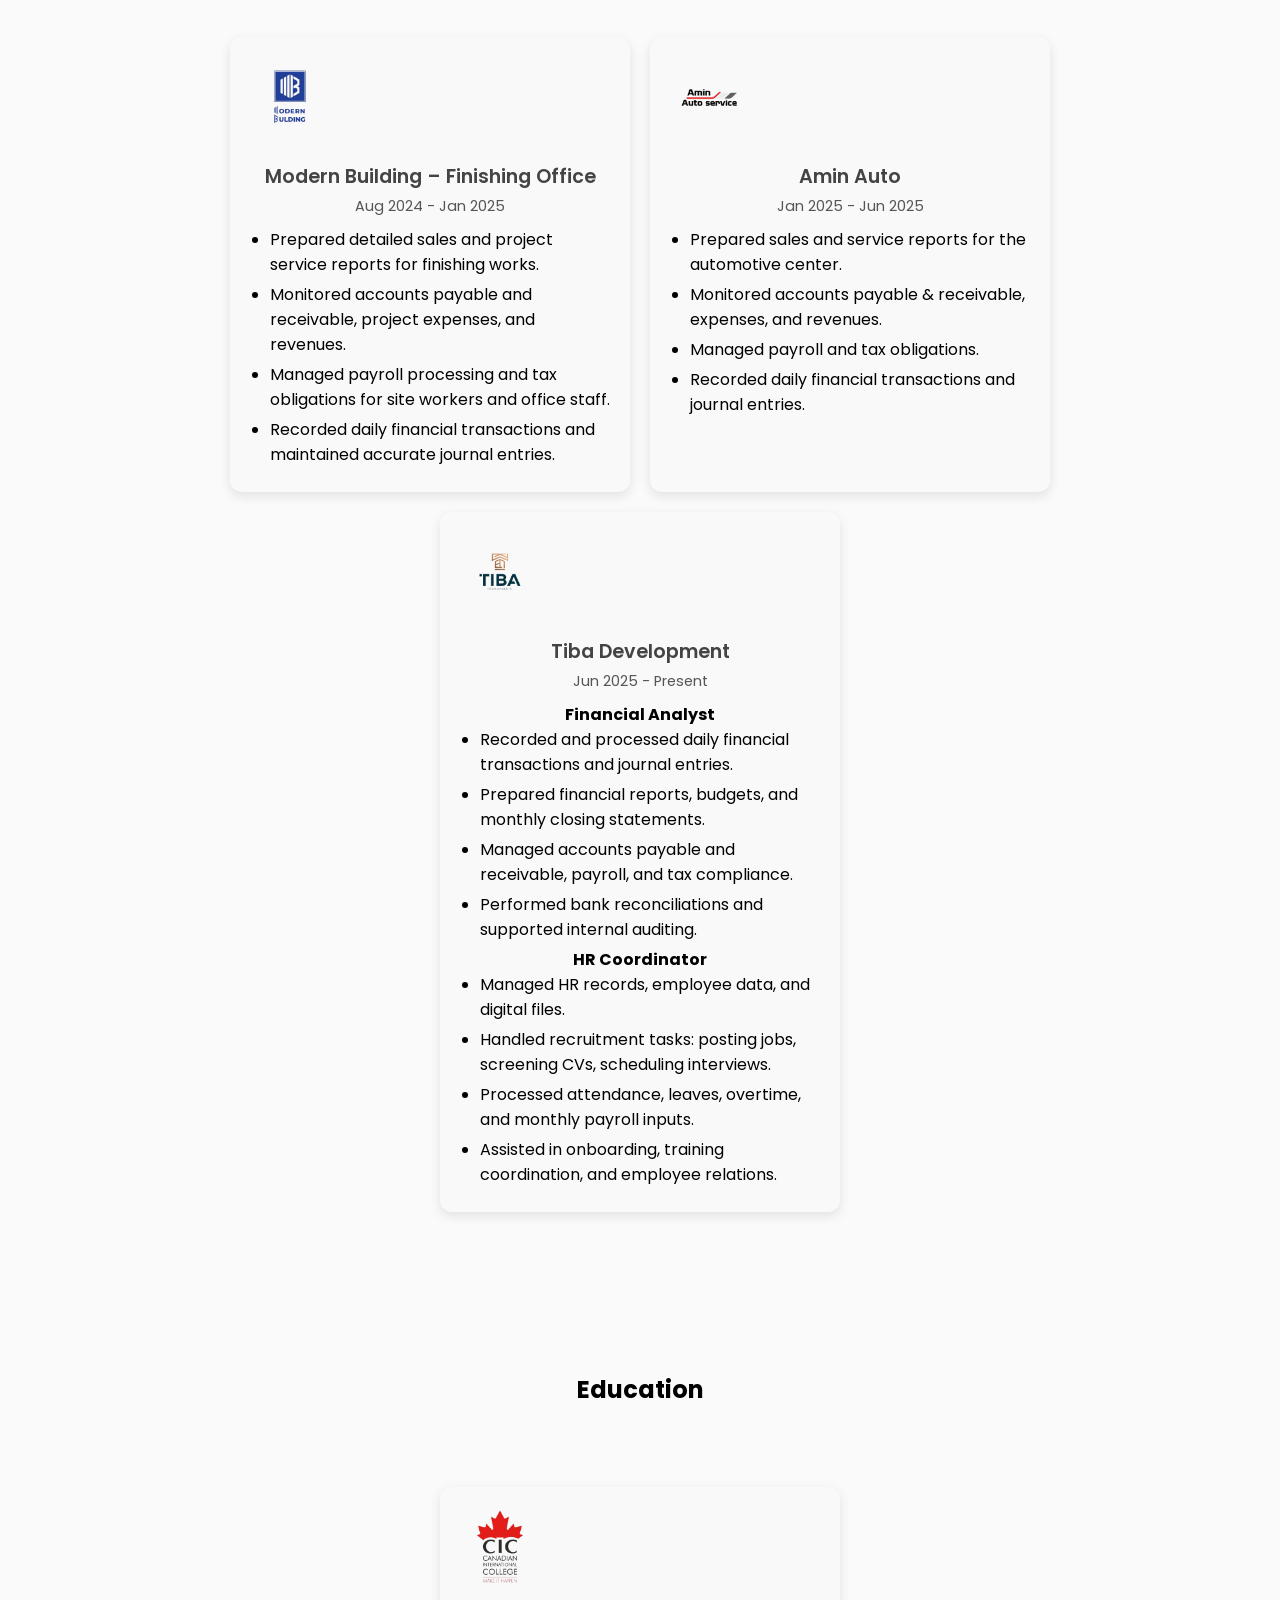
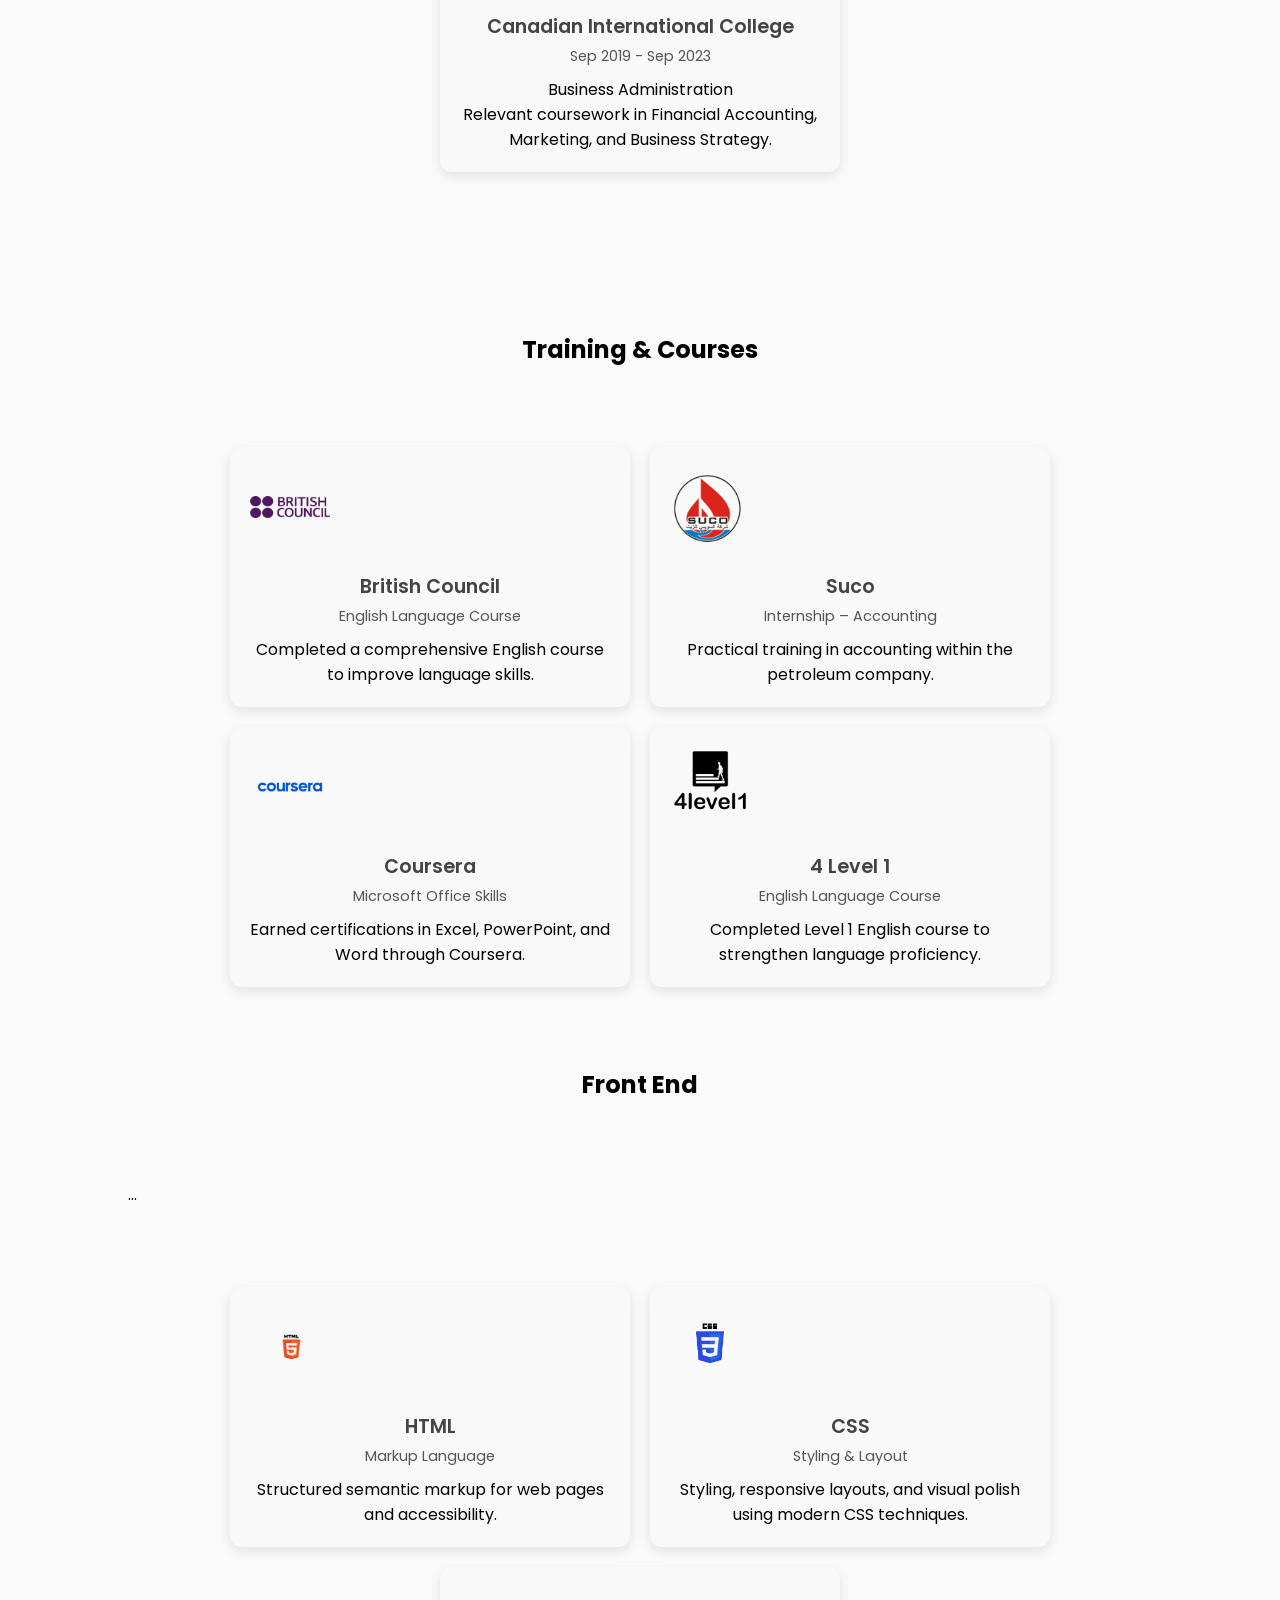
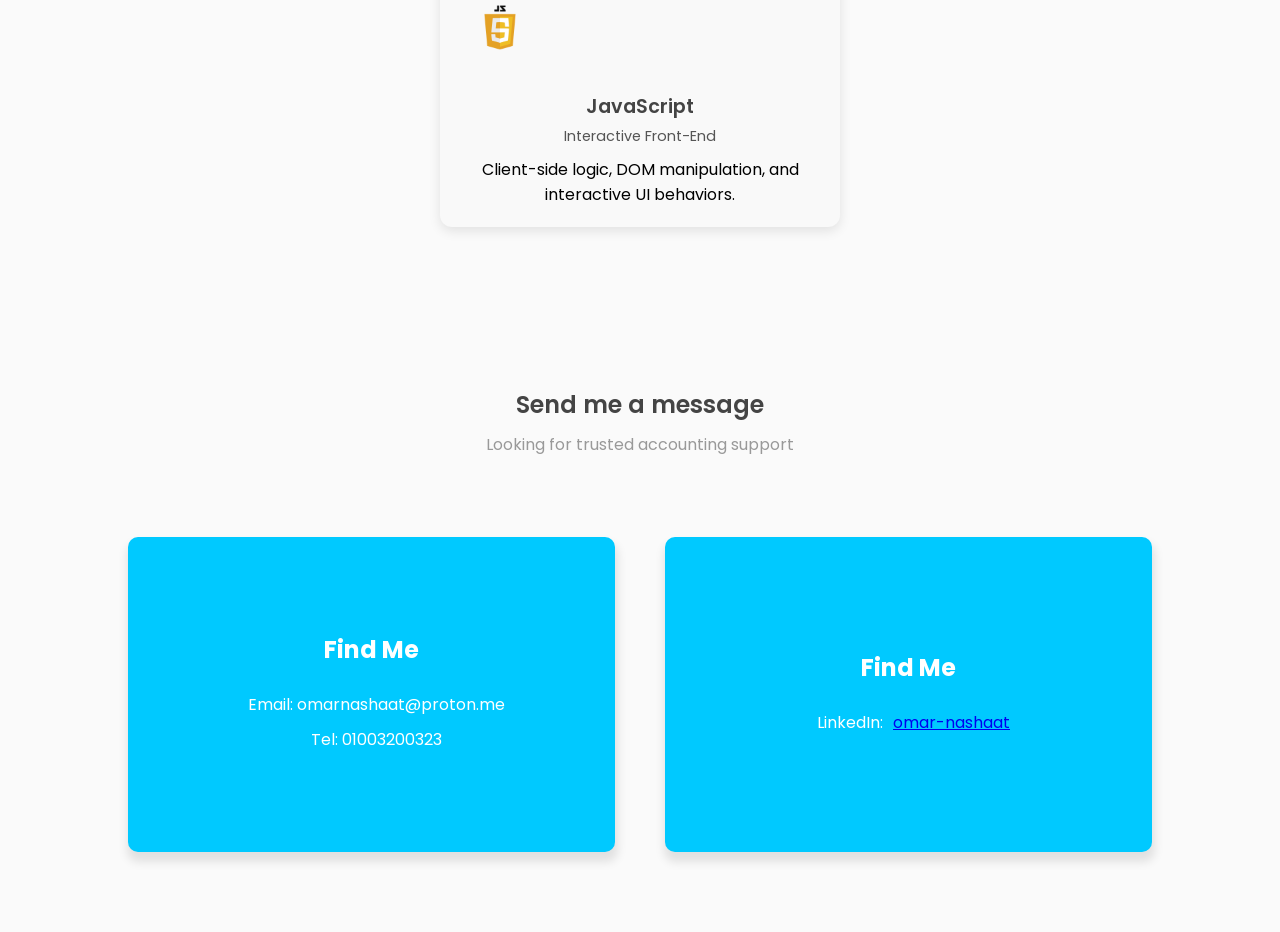
==== commit c851619d: "Update index.html" ====
--- a/index.html
+++ b/index.html
@@ -76,6 +76,10 @@
             </div>
             <div class="featured-name">
                 <p>I'm <span class="typedText"></span></p>
+                <span class="typedText"></span>
+                <p>HR Coordinator</p>
+
+
             </div>
             <div class="featured-text-info">
                 <p>"Experienced accountant with a passion for analyzing financial data and preparing accurate accounting reports, with the ability to simplify financial information for clear and easy understanding
@@ -395,3 +399,5 @@
 
 
 
+
+
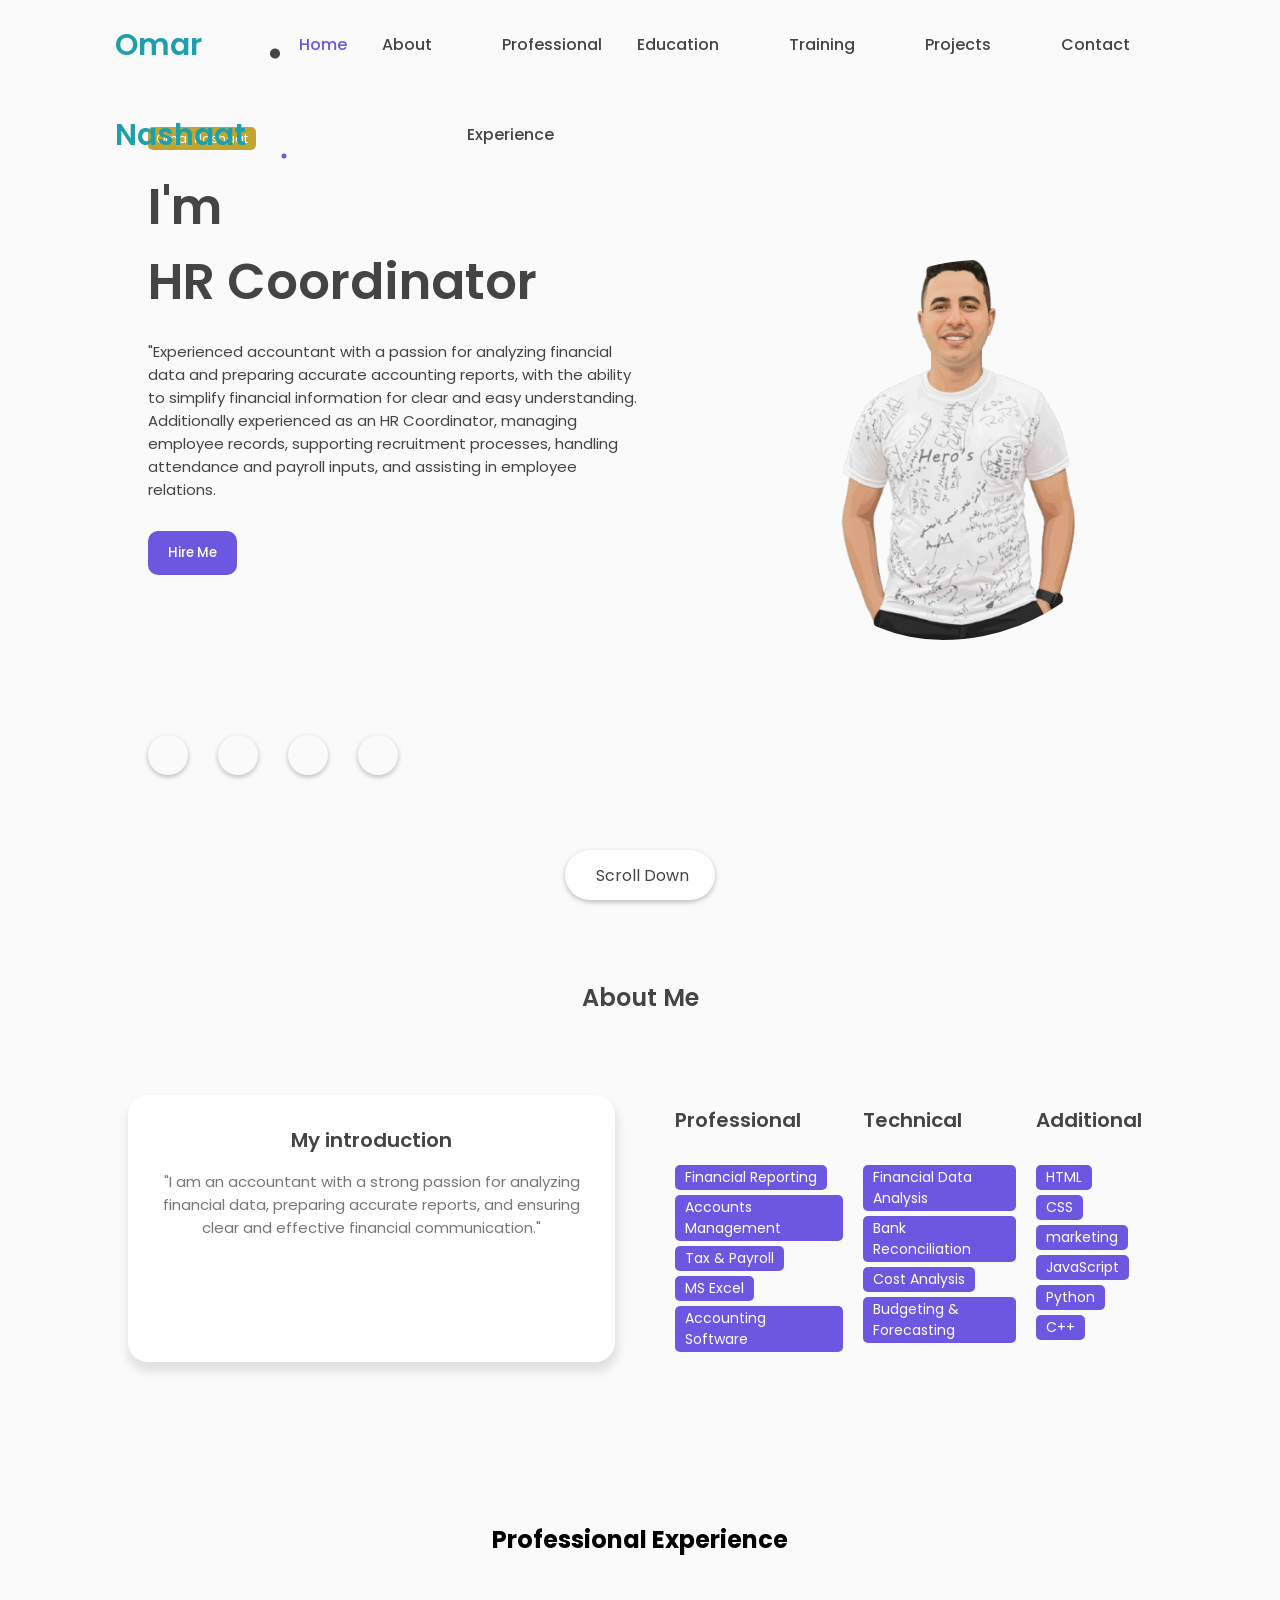
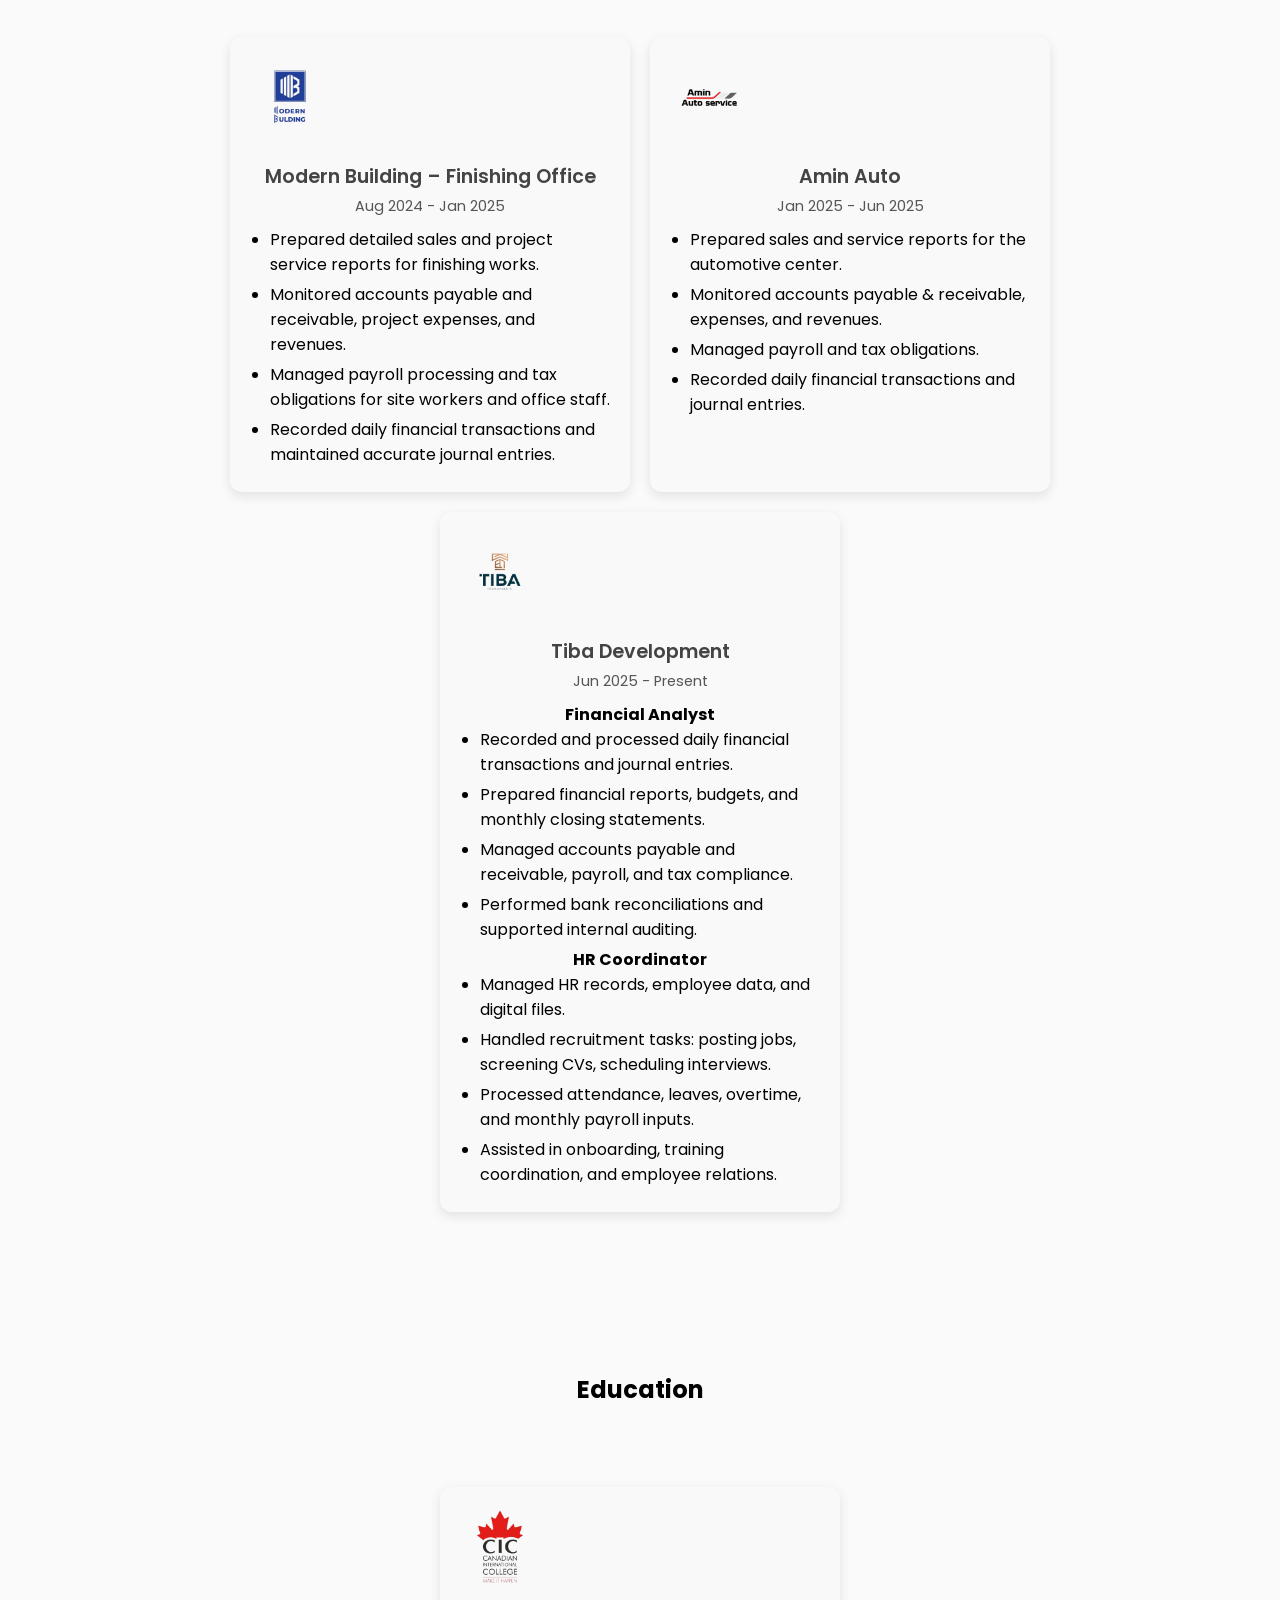
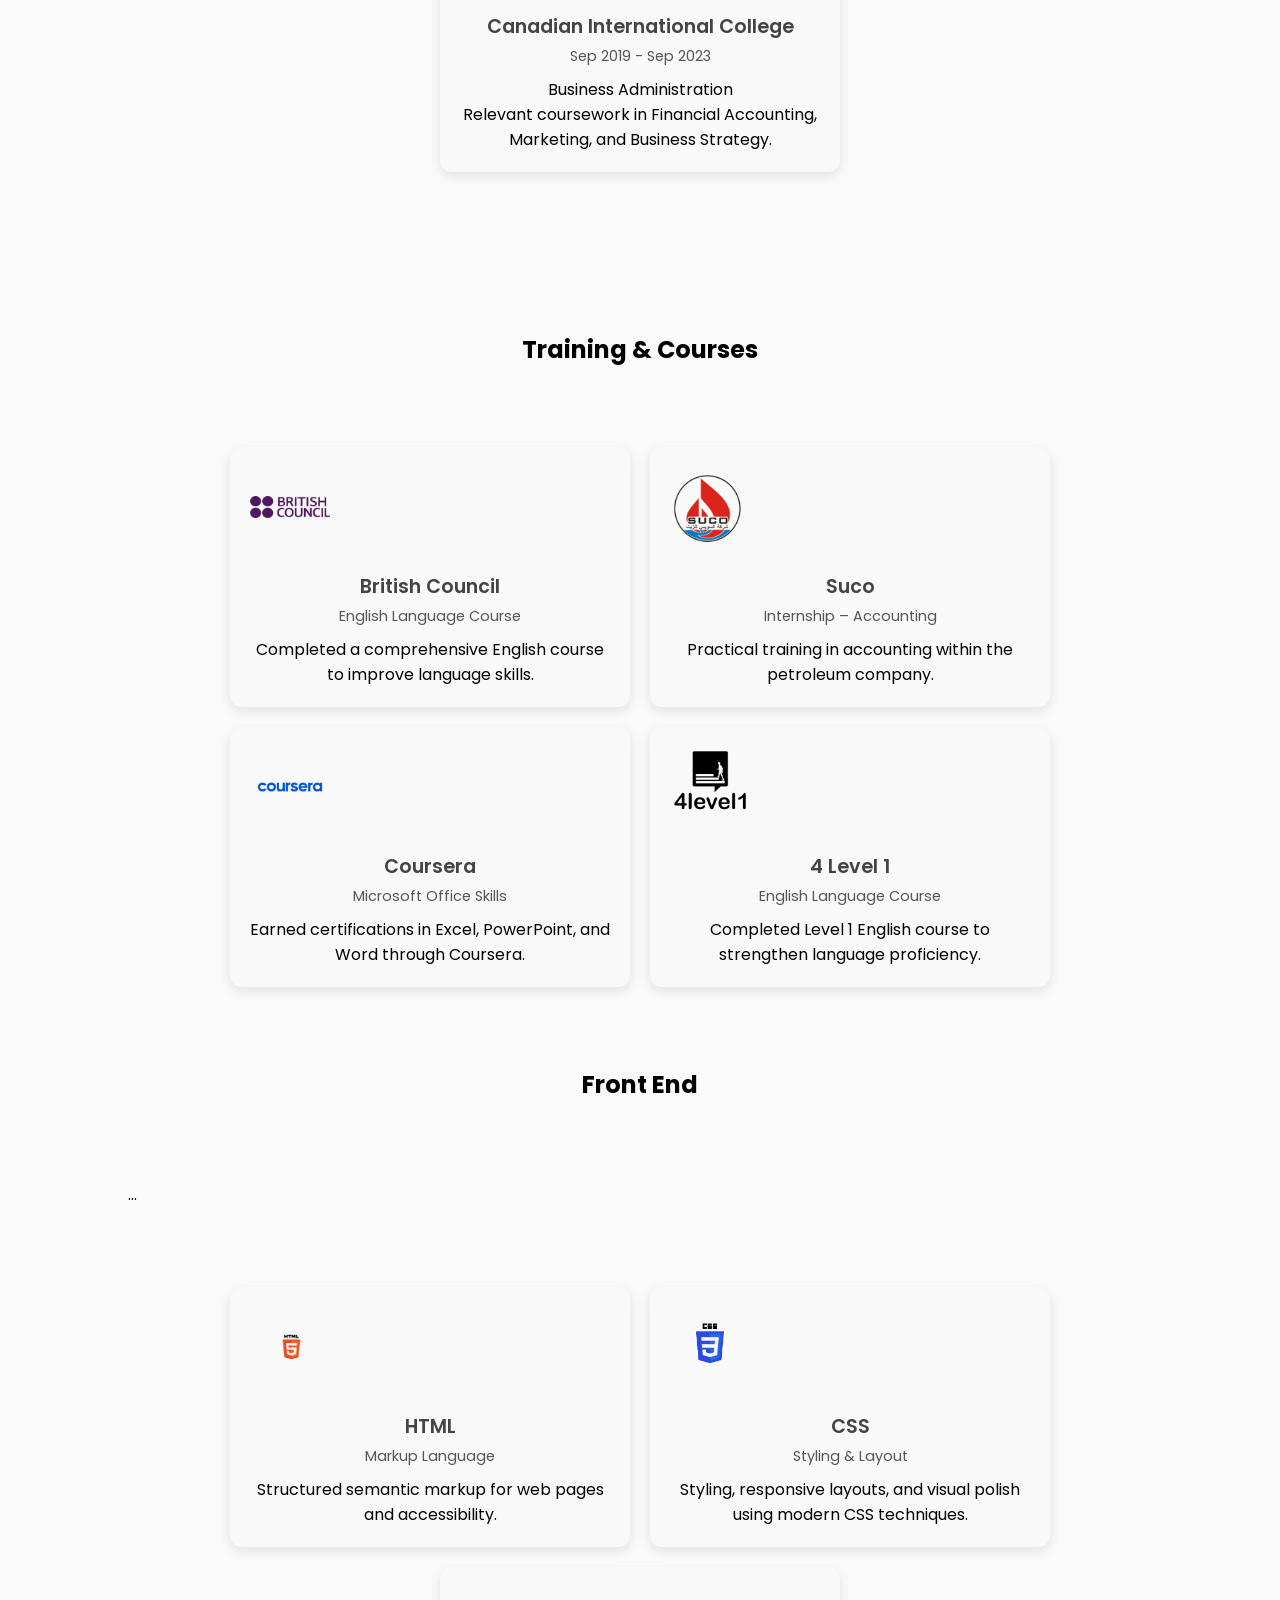
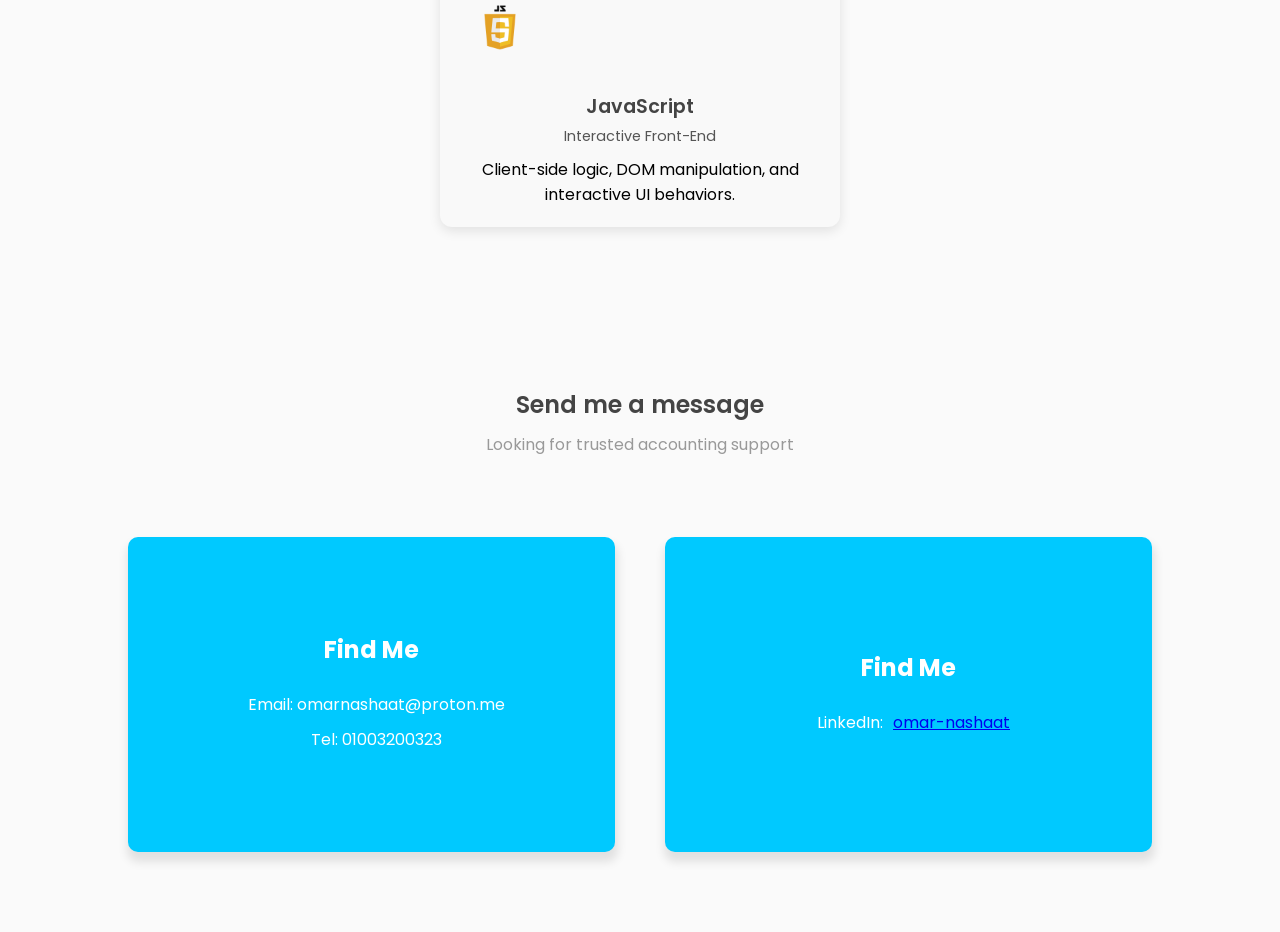
==== commit fb9d02f6: "Update index.html" ====
--- a/index.html
+++ b/index.html
@@ -82,7 +82,7 @@
 
             </div>
             <div class="featured-text-info">
-                <p>"Experienced accountant with a passion for analyzing financial data and preparing accurate accounting reports, with the ability to simplify financial information for clear and easy understanding
+                <p>"Experienced accountant with a passion for analyzing financial data and preparing accurate accounting reports, with the ability to simplify financial information for clear and easy understanding. Additionally experienced as an HR Coordinator, managing employee records, supporting recruitment processes, handling attendance and payroll inputs, and assisting in employee relations.
                 </p>
             </div>
             <div class="featured-text-btn">
@@ -401,3 +401,4 @@
 
 
 
+
